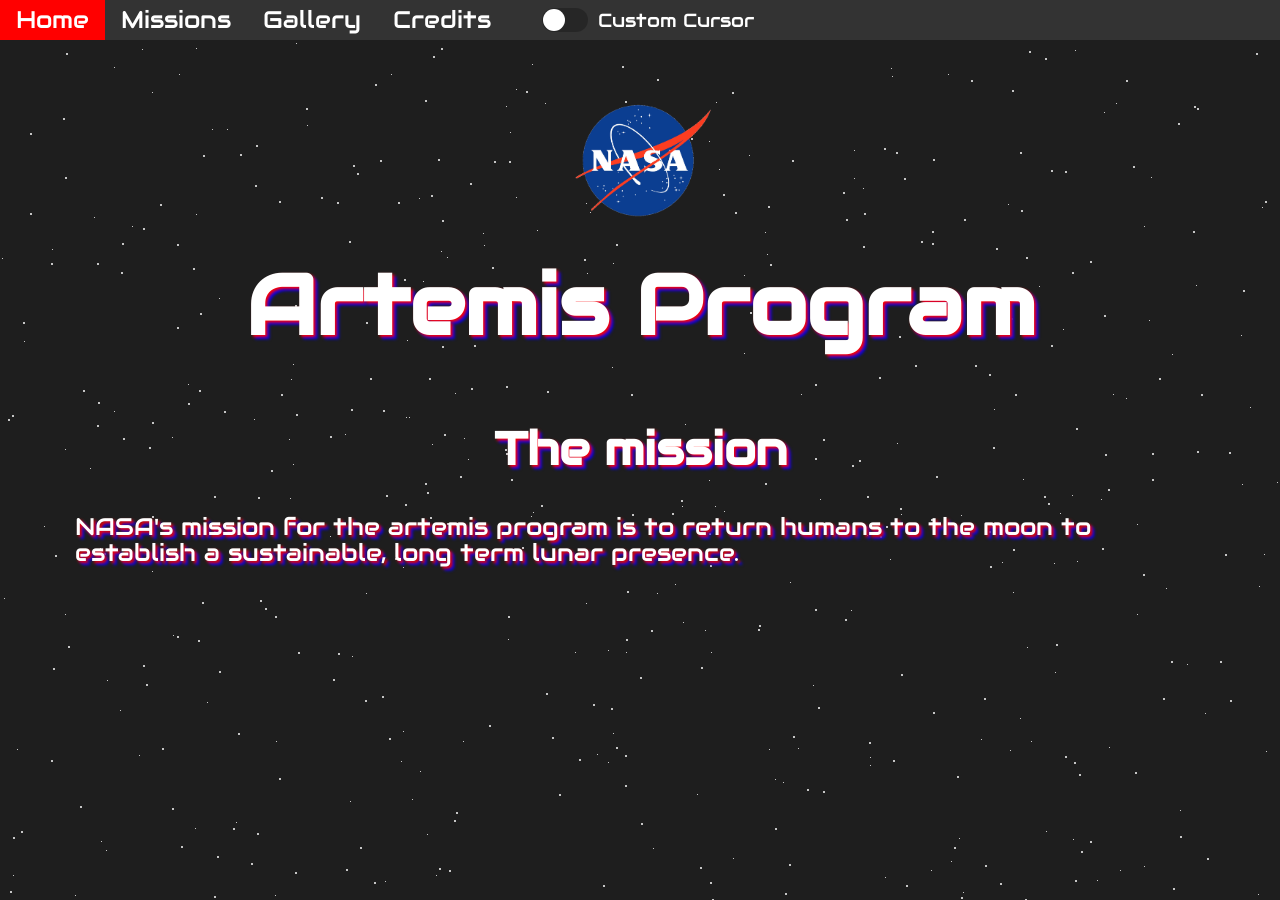
==== index.html @ 1784ff5e "Initial Commit" ====
<!DOCTYPE html>
<html lang="en">

<head>
    <!--Styles, fonts, and web info-->
    <meta charset="utf-8">
    <link rel="stylesheet" href="Styles/styles.css">
    <link rel="stylesheet" href="Styles/particles.css">
    <title>
        Artemis Program - Home
    </title>
    <link rel="preconnect" href="https://fonts.googleapis.com">
    <link rel="preconnect" href="https://fonts.gstatic.com" crossorigin>
    <link href="https://fonts.googleapis.com/css2?family=Audiowide&family=Ewert&display=swap" rel="stylesheet">
    <link rel="stylesheet" href="https://cdnjs.cloudflare.com/ajax/libs/font-awesome/4.7.0/css/font-awesome.min.css">
</head>
<!--Music, Background, and Nav Bars-->
<body class="audiowide-regular">
    <audio loop autoplay src="Music/02 Cornfield Chase.mp3"></audio>
    <div class="page-bg"></div>
    <div class="animation-wrapper">
        <div class="particle particle-1"></div>
        <div class="particle particle-2"></div>
        <div class="particle particle-3"></div>
        <div class="particle particle-4"></div>
    </div>
    <div class="nav" id="nav">
        <ul class="nav">
            <li><a class="nav active cur-hover" href="#">Home</a></li>
            <li><a class="nav cur-hover" href="missions.html">Missions</a></li>
            <li><a class="nav cur-hover" href="gallery.html">Gallery</a></li>
            <li><a class="nav cur-hover" href="credits.html">Credits</a></li>
            <li style="display: flex; align-items: center; margin-left: 15px;">
                <input class="clickable-element" type="checkbox" id="toggle" class="offscreen" />
                <label for="toggle" class="switch"></label>
                <span style="color: white; margin-left: 10px; font-size: 0.8em;">Custom Cursor</span>
            </li>
        </ul>
    </div>
    <div class="topnav">
        <a>Menu</a>
        <div class="topnava">
            <div id="myLinks">
                <a class="nav cur-hover" href="#">Home</a>
                <a class="nav cur-hover" href="missions.html">Missions</a>
                <a class="nav cur-hover" href="gallery.html">Gallery</a>
                <a class="nav cur-hover active" href="credits.html">Credits</a>
            </div>
            <a href="javascript:void(0);" class="icon" onclick="mobileMenuOpen()">
                <i class="fa fa-bars"></i>
            </a>
        </div>
    </div>
    <!--Logo and Titles-->
    <a href="https://www.nasa.gov/" target="_blank">
        <img src="Images/nasa-logo.png" class="logo">
    </a>
    <h2 class="page-wrapper">Artemis Program</h2>
    <h5 class="page-wrapper">The mission</h5>
    <!--Content-->
    <p>
        NASA's mission for the artemis program is to return humans to the moon to establish a sustainable, long term
        lunar presence.
    </p>
    <!--Script-->
    <script src="JavaScript/main.js"></script>
</body>

</html>
---- Styles/styles.css ----
/*Cursor Changing*/
.clickable-element {
    cursor: pointer;
  }

/*Custom Cursor Button*/

.switch {
  position: relative;
  display: inline-block;
  width: 46px;
  height: 24px;
  background-color: rgba(0, 0, 0, 0.25);
  border-radius: 22px;
  transition: all 0.3s;
}

.switch::after {
  content: '';
  position: absolute;
  width: 22px;
  height: 22px;
  border-radius: 22px;
  background-color: white;
  top: 1px;
  left: 1px;
  transition: all 0.3s;
}
input {
  visibility: hidden;
}
input[type='checkbox']:checked + .switch::after {
  transform: translateX(22px);
}

input[type='checkbox']:checked + .switch {
  background-color: red;
}

.offscreen {
  position: absolute;
  left: -9999px;
}


/*menus*/
@media (max-width: 768px) {
    .nav {
      display: none; /* Hide element */
    }
    .topnav {
        display: block;
    }
  }
@media (min-width: 768px) {
    .topnav {
        display: none;
    }
}
/*Font*/
.audiowide-regular {
    font-family: "Audiowide", sans-serif;
    font-weight: 400;
    font-style: normal;
  }
  
/*Credits*/
ul.credits {
    font-size: 1.5rem !important;
    list-style-type: none;
    padding: 0;
    margin: 20px 0;
    line-height: 1.5;
    text-align: center;
}

ul.credits li {
    display: block;
    margin-bottom: 15px;
    white-space: nowrap;
}
a, a:visited, a:hover, a:active .credits {
    text-decoration: none;
    color: white;
}
/*Body*/
html,
body {
    min-height: 100%;
    margin: 0;
    padding: 0;
    line-height: 0;
}
/*Cursor*/
body.custom-cursor-active, 
body.custom-cursor-active * {
  cursor: url('Cur/rocket.cur'), auto !important;
}
  body.custom-cursor-active a, 
  body.custom-cursor-active button {
    cursor: url('Cur/controll\ modual.cur'), pointer !important;
  }
  
/*Nav Bar*/
div.nav {
    width: 100%;
    margin: 0;
    padding: 0;
    font-size: 1.5rem !important;
    text-shadow: none;
    padding-bottom: 100px;
}
  
  h2, p.nav {
    margin: 10px;
  }
  
  ul.nav {
    list-style-type: none;
    margin: 0;
    padding: 0;
    background-color: #333;
    display: flex;
    flex-direction: row;
    width: 100%;
    top: 0;
    width: 100%;
    position: fixed;
}
  
  ul li a.nav {
    display: block;
    color: white;
    padding: 20px 16px;
    text-decoration: none;
  }

  ul li button.nav {
    display: block;
    color: white;
    padding: 11px 10px;
    text-decoration: none;
    color: white;
    background-color: red;
  }
  
  ul li a:hover:not(.active) {
    background-color: #111;
}

ul li button:hover:not(.active) {
    background-color: #111;
}
  
ul li a.active {
    background-color: red;
}
/*logo*/
.logo {
  max-width: 150px !important;
  max-height: 150px !important;
  animation-name: logoSpin;
  animation-duration: 3s;
  animation-iteration-count: infinite;
}

@keyframes logoSpin {
  0% {
    rotate: 0deg;
  }
  100% {
    rotate: 360deg;
  }
}

@keyframes logoHover {
  from {filter: saturate(100%);}
  to {filter: saturate(150);}
}

.logo:hover{
  animation-name: logoHover;
  animation-duration: 100s;
}
/*Text Again*/
body {
    display: flex;
    flex-direction: column;
    align-items: center;
    justify-content: flex-start;
    margin: 0;
    padding: 0;
    font-size: 3.5rem;
    overflow-y: auto;
    overflow-x: hidden;
    background: #1e1e1e;
    color: white;
    text-shadow: 2px 2px 3px red, 4px 4px 3px blue;
}

.page-wrapper {
    width: 100%;
    padding: 20px 80px 10px 80px;
    box-sizing: border-box;
    text-align: center;
    color: #fff;
    z-index: 2;
    margin: 20px;
    line-height: 1.1;
    word-wrap: break-word;
    overflow-wrap: break-word;
}

h4,
p {
    margin: 75px;
    line-height: 1.1;
    word-wrap: break-word;
    overflow-wrap: break-word;
}

p {
    font-size: 1.5rem;
    margin-top: 10px;
}
.page-bg,
.animation-wrapper {
    position: fixed;
    top: 0;
    left: 0;
    width: 100%;
    height: 100%;
    z-index: -1;
}

h4 {
    margin: 0;
    padding: 10px 0;
    color: #fff;
    font-family: 'Monoton', cursive;
    font-size: 3.5rem;
    animation: neon1 1.5s ease-in-out infinite alternate;
}

h4:hover {
    color: #ff1177;
    animation: none;
}

.topnav {
    overflow: hidden;
    background-color: #333;
    position: relative;
    
    width: 100%;
    margin: 0;
    padding: 0;
    font-size: 2rem !important;
    text-shadow: none;
    padding-bottom: 15px;
  }
  
  .topnav #myLinks {
    display: none;
  }
  
  .topnav a {
    color: white;
    padding: 14px 16px;
    text-decoration: none;
    font-size: 25px;
    padding-top: 25px;
    display: block;
  }
  
  .topnav a.icon {
    background: black;
    display: block;
    position: absolute;
    right: 0;
    top: 0;
    padding-top: 15px;
  }
  
  .topnava a:hover {
    background-color: #ddd;
    color: black;
  }
  
  .active {
    background-color: #333;
    color: white;

  }

  body {
      overflow-x: hidden;
      overflow-y: hidden;
  }
---- Styles/particles.css ----
/*A lot of code for particles*/
.particle-1 {
    animation: animParticle 60s linear infinite;
    box-shadow: 0px 0px #fff, 1164px 2284px #fff, 494px 161px #fff, 471px 1185px #fff, 2273px 522px #fff, 269px 1145px #fff, 342px 2178px #fff, 244px 1755px #fff, 2247px 1955px #fff, 1435px 1562px #fff, 1860px 1169px #fff, 2407px 1984px #fff, 1231px 1784px #fff, 1122px 964px #fff, 1651px 1552px #fff, 2008px 994px #fff, 1607px 1068px #fff, 1897px 2426px #fff, 2404px 358px #fff, 90px 941px #fff, 856px 2324px #fff, 162px 748px #fff, 1341px 1712px #fff, 1954px 1415px #fff, 257px 833px #fff, 2228px 830px #fff, 611px 2203px #fff, 186px 2049px #fff, 2454px 902px #fff, 1431px 1144px #fff, 404px 279px #fff, 1688px 932px #fff, 344px 1306px #fff, 1516px 1108px #fff, 597px 2125px #fff, 1800px 2293px #fff, 2545px 23px #fff, 89px 2181px #fff, 2437px 1375px #fff, 470px 183px #fff, 769px 1415px #fff, 272px 1488px #fff, 1387px 989px #fff, 2164px 563px #fff, 1630px 785px #fff, 915px 365px #fff, 1470px 2399px #fff, 1458px 165px #fff, 724px 1374px #fff, 2326px 2129px #fff, 1379px 910px #fff, 380px 1948px #fff, 1660px 729px #fff, 2158px 2276px #fff, 2354px 664px #fff, 632px 514px #fff, 2176px 1193px #fff, 1842px 470px #fff, 1450px 1756px #fff, 1100px 1417px #fff, 1077px 1496px #fff, 3px 1364px #fff, 1774px 1092px #fff, 1225px 554px #fff, 2034px 1427px #fff, 2458px 2371px #fff, 1058px 2302px #fff, 358px 2384px #fff, 1920px 2100px #fff, 2171px 1084px #fff, 298px 652px #fff, 1207px 1315px #fff, 37px 15px #fff, 52px 1129px #fff, 1987px 1060px #fff, 687px 1667px #fff, 2521px 741px #fff, 1065px 171px #fff, 2294px 506px #fff, 2317px 682px #fff, 2082px 2450px #fff, 631px 1250px #fff, 750px 312px #fff, 323px 1638px #fff, 2042px 21px #fff, 1873px 1277px #fff, 1094px 2246px #fff, 666px 38px #fff, 1722px 1838px #fff, 1689px 1944px #fff, 360px 2068px #fff, 1127px 1399px #fff, 1795px 1159px #fff, 2079px 1491px #fff, 450px 1045px #fff, 1415px 1250px #fff, 1188px 1389px #fff, 1230px 700px #fff, 544px 2311px #fff, 681px 1348px #fff, 793px 736px #fff, 558px 2083px #fff, 1541px 384px #fff, 158px 1125px #fff, 30px 133px #fff, 1817px 168px #fff, 1772px 2239px #fff, 1687px 2249px #fff, 2068px 2px #fff, 1551px 659px #fff, 1553px 868px #fff, 51px 760px #fff, 2127px 566px #fff, 38px 982px #fff, 1045px 2414px #fff, 1540px 993px #fff, 229px 1274px #fff, 1559px 552px #fff, 590px 2485px #fff, 1971px 209px #fff, 17px 1248px #fff, 1619px 266px #fff, 1880px 1692px #fff, 1246px 959px #fff, 790px 2018px #fff, 195px 1530px #fff, 852px 465px #fff, 1771px 464px #fff, 2143px 2394px #fff, 2038px 627px #fff, 719px 1788px #fff, 681px 1200px #fff, 2033px 1043px #fff, 869px 1660px #fff, 2275px 301px #fff, 645px 2455px #fff, 913px 1932px #fff, 2249px 396px #fff, 357px 173px #fff, 1998px 843px #fff, 1752px 2001px #fff, 2486px 1442px #fff, 986px 2001px #fff, 1594px 476px #fff, 975px 2532px #fff, 1145px 1535px #fff, 2470px 174px #fff, 2547px 591px #fff, 1517px 1096px #fff, 1416px 1965px #fff, 978px 35px #fff, 1995px 524px #fff, 1601px 1752px #fff, 1277px 2181px #fff, 541px 505px #fff, 1666px 693px #fff, 925px 2110px #fff, 1312px 298px #fff, 700px 867px #fff, 784px 2174px #fff, 603px 885px #fff, 135px 1941px #fff, 1175px 1632px #fff, 10px 891px #fff, 990px 1151px #fff, 1924px 1980px #fff, 965px 1593px #fff, 611px 708px #fff, 1928px 2162px #fff, 2491px 650px #fff, 2239px 1422px #fff, 1180px 836px #fff, 1134px 1198px #fff, 2178px 2291px #fff, 2070px 784px #fff, 1029px 51px #fff, 53px 668px #fff, 444px 434px #fff, 511px 479px #fff, 547px 391px #fff, 1024px 1597px #fff, 365px 700px #fff, 382px 1469px #fff, 439px 868px #fff, 1999px 2518px #fff, 2220px 2459px #fff, 1500px 1303px #fff, 1351px 1000px #fff, 1874px 2110px #fff, 886px 526px #fff, 566px 1637px #fff, 147px 1998px #fff, 8px 1414px #fff, 1544px 1456px #fff, 1960px 1863px #fff, 689px 2207px #fff, 2190px 139px #fff, 990px 1463px #fff, 1201px 394px #fff, 1629px 744px #fff, 700px 1765px #fff, 121px 272px #fff, 1597px 1701px #fff, 394px 1347px #fff, 1344px 1167px #fff, 1121px 1796px #fff, 1378px 717px #fff, 130px 1928px #fff, 180px 1558px #fff, 538px 2348px #fff, 1436px 1559px #fff, 1080px 2482px #fff, 759px 625px #fff, 2076px 1772px #fff, 239px 1976px #fff, 722px 2053px #fff, 1363px 303px #fff, 956px 2216px #fff, 503px 1124px #fff, 2534px 311px #fff, 1618px 345px #fff, 2079px 699px #fff, 606px 1266px #fff, 1029px 2174px #fff, 701px 667px #fff, 562px 1238px #fff, 653px 1062px #fff, 330px 436px #fff, 1015px 394px #fff, 2453px 2091px #fff, 1448px 341px #fff, 1738px 2126px #fff, 1327px 554px #fff, 1953px 1548px #fff, 2390px 799px #fff, 1285px 1px #fff, 1224px 1049px #fff, 842px 2301px #fff, 1492px 1179px #fff, 68px 646px #fff, 1038px 2440px #fff, 1232px 2100px #fff, 55px 555px #fff, 2367px 2088px #fff, 1606px 1012px #fff, 16px 1596px #fff, 341px 1167px #fff, 376px 2187px #fff, 622px 66px #fff, 877px 994px #fff, 1478px 2418px #fff, 485px 2312px #fff, 2180px 814px #fff, 143px 2015px #fff, 1969px 768px #fff, 1672px 2062px #fff, 2265px 1196px #fff, 1542px 415px #fff, 1520px 870px #fff, 1366px 1766px #fff, 1993px 1644px #fff, 866px 1747px #fff, 60px 1030px #fff, 1503px 405px #fff, 971px 2305px #fff, 430px 517px #fff, 2432px 853px #fff, 1474px 2297px #fff, 893px 760px #fff, 1020px 1225px #fff, 1405px 944px #fff, 2392px 497px #fff, 2196px 1713px #fff, 152px 422px #fff, 1170px 2365px #fff, 666px 1889px #fff, 1438px 1094px #fff, 2303px 2203px #fff, 952px 1711px #fff, 666px 1472px #fff, 1200px 2414px #fff, 672px 1155px #fff, 715px 2141px #fff, 199px 390px #fff, 1424px 2286px #fff, 1923px 1834px #fff, 1922px 2129px #fff, 867px 496px #fff, 453px 1375px #fff, 201px 25px #fff, 2448px 565px #fff, 2360px 2186px #fff, 1406px 761px #fff, 725px 1015px #fff, 1802px 894px #fff, 337px 1366px #fff, 2105px 2542px #fff, 1464px 56px #fff, 2131px 1568px #fff, 1638px 2416px #fff, 2333px 784px #fff, 200px 313px #fff, 2001px 680px #fff, 157px 1178px #fff, 1733px 1246px #fff, 2132px 1295px #fff, 2035px 1760px #fff, 1624px 635px #fff, 506px 453px #fff, 333px 679px #fff, 1037px 937px #fff, 1925px 2022px #fff, 2185px 526px #fff, 2548px 241px #fff, 415px 1340px #fff, 2268px 1499px #fff, 1035px 941px #fff, 1282px 1331px #fff, 1884px 446px #fff, 625px 101px #fff, 924px 2311px #fff, 993px 447px #fff, 568px 2273px #fff, 691px 138px #fff, 80px 806px #fff, 1868px 2205px #fff, 2199px 1267px #fff, 236px 1531px #fff, 2285px 1682px #fff, 2327px 235px #fff, 330px 2014px #fff, 1147px 2329px #fff, 2538px 630px #fff, 1055px 2558px #fff, 1851px 362px #fff, 2514px 295px #fff, 990px 1050px #fff, 1358px 1293px #fff, 1813px 338px #fff, 361px 1701px #fff, 383px 1597px #fff, 1498px 223px #fff, 809px 2489px #fff, 2054px 1013px #fff, 462px 1947px #fff, 2325px 1859px #fff, 2353px 878px #fff, 2141px 1507px #fff, 2290px 793px #fff, 851px 926px #fff, 1713px 1777px #fff, 1918px 1524px #fff, 1598px 309px #fff, 494px 1990px #fff, 2455px 1952px #fff, 1492px 1340px #fff, 1451px 923px #fff, 587px 1203px #fff, 1287px 2389px #fff, 324px 1834px #fff, 447px 523px #fff, 1692px 1442px #fff, 2458px 2427px #fff, 1283px 1205px #fff, 307px 2468px #fff, 2418px 716px #fff, 1728px 175px #fff, 627px 1183px #fff, 1992px 207px #fff, 2453px 1593px #fff, 963px 1023px #fff, 1274px 2513px #fff, 1145px 1002px #fff, 2374px 546px #fff, 2320px 1486px #fff, 1819px 290px #fff, 931px 1206px #fff, 48px 2071px #fff, 395px 558px #fff, 281px 2124px #fff, 1084px 2035px #fff, 2329px 1512px #fff, 2299px 743px #fff, 2395px 842px #fff, 174px 2148px #fff, 2493px 2274px #fff, 96px 1442px #fff, 1729px 477px #fff, 1989px 2009px #fff, 1963px 1435px #fff, 615px 2269px #fff, 2344px 311px #fff, 1896px 1988px #fff, 2060px 1386px #fff, 945px 1291px #fff, 1265px 201px #fff, 2340px 1808px #fff, 2523px 1889px #fff, 1541px 2235px #fff, 2242px 455px #fff, 2219px 1437px #fff, 1244px 1805px #fff, 295px 305px #fff, 1315px 1126px #fff, 97px 263px #fff, 2003px 773px #fff, 680px 1956px #fff, 509px 161px #fff, 2125px 753px #fff, 1711px 913px #fff, 2534px 2556px #fff, 1671px 777px #fff, 843px 962px #fff, 1701px 630px #fff, 1589px 62px #fff, 469px 1162px #fff, 203px 155px #fff, 1012px 90px #fff, 884px 148px #fff, 815px 458px #fff, 2156px 2177px #fff, 276px 1606px #fff, 2468px 788px #fff, 1021px 1054px #fff, 2100px 1071px #fff, 2309px 596px #fff, 797px 332px #fff, 2026px 1385px #fff, 2057px 1445px #fff, 161px 1880px #fff, 2007px 1884px #fff, 1470px 1587px #fff, 2052px 1444px #fff, 759px 2298px #fff, 2379px 1836px #fff, 339px 1041px #fff, 103px 1671px #fff, 2406px 2362px #fff, 352px 2289px #fff, 1194px 106px #fff, 860px 1113px #fff, 1924px 415px #fff, 2320px 1884px #fff, 442px 346px #fff, 2545px 700px #fff, 402px 2348px #fff, 1791px 1939px #fff, 1403px 1954px #fff, 918px 2368px #fff, 471px 1556px #fff, 948px 954px #fff, 471px 388px #fff, 1552px 1301px #fff, 53px 2189px #fff, 338px 1108px #fff, 1450px 1725px #fff, 2125px 2123px #fff, 1513px 191px #fff, 1097px 1059px #fff, 516px 1906px #fff, 1005px 1588px #fff, 1190px 1511px #fff, 846px 219px #fff, 1989px 1577px #fff, 111px 1190px #fff, 104px 553px #fff, 1695px 1140px #fff, 1490px 1027px #fff, 1534px 1078px #fff, 1048px 503px #fff, 370px 378px #fff, 745px 2035px #fff, 492px 267px #fff, 265px 608px #fff, 718px 922px #fff, 122px 243px #fff, 1234px 1842px #fff, 1445px 1940px #fff, 1129px 2368px #fff, 1789px 1039px #fff, 331px 2076px #fff, 2117px 49px #fff, 1072px 1792px #fff, 44px 1369px #fff, 1806px 1802px #fff, 1330px 301px #fff, 1111px 1109px #fff, 449px 870px #fff, 1705px 1912px #fff, 366px 322px #fff, 1772px 1460px #fff, 595px 1943px #fff, 2213px 74px #fff, 1196px 1565px #fff, 2494px 1913px #fff, 1931px 96px #fff, 2054px 834px #fff, 2168px 1139px #fff, 2327px 1456px #fff, 72px 1266px #fff, 831px 325px #fff, 453px 2333px #fff, 1851px 2506px #fff, 162px 2279px #fff, 419px 2359px #fff, 863px 246px #fff, 586px 2118px #fff, 1888px 1286px #fff, 275px 616px #fff, 1693px 2052px #fff, 2113px 1731px #fff, 2153px 92px #fff, 601px 951px #fff, 1887px 253px #fff, 2552px 277px #fff, 205px 1299px #fff, 1243px 290px #fff, 324px 2195px #fff, 957px 776px #fff, 674px 1497px #fff, 602px 1888px #fff, 265px 1604px #fff, 2134px 489px #fff, 476px 1671px #fff, 2222px 761px #fff, 880px 536px #fff, 527px 1677px #fff, 1397px 1141px #fff, 1713px 1191px #fff, 8px 419px #fff, 172px 808px #fff, 152px 2373px #fff, 710px 565px #fff, 181px 846px #fff, 1462px 1794px #fff, 1432px 251px #fff, 2116px 1026px #fff, 448px 1990px #fff, 2247px 1913px #fff, 2174px 64px #fff, 866px 1599px #fff, 431px 195px #fff, 2335px 867px #fff, 166px 1090px #fff, 175px 1630px #fff, 1534px 9px #fff, 60px 1613px #fff, 2022px 2371px #fff, 1807px 11px #fff, 1204px 1680px #fff, 2443px 1663px #fff, 233px 828px #fff, 1152px 479px #fff, 2466px 2128px #fff, 122px 2145px #fff, 1494px 2385px #fff, 1247px 2036px #fff, 1505px 939px #fff, 824px 2013px #fff, 1755px 577px #fff, 1029px 1848px #fff, 855px 2336px #fff, 1543px 1732px #fff, 1662px 1005px #fff, 723px 194px #fff, 1524px 1706px #fff, 334px 1668px #fff, 1813px 1675px #fff, 1584px 115px #fff, 1889px 1461px #fff, 1617px 459px #fff, 1979px 290px #fff, 964px 219px #fff, 1778px 764px #fff, 502px 1680px #fff, 2139px 1930px #fff, 2131px 1259px #fff, 1716px 524px #fff, 557px 2227px #fff, 330px 1520px #fff, 98px 402px #fff, 401px 1421px #fff, 467px 2198px #fff, 63px 118px #fff, 2225px 2287px #fff, 943px 1693px #fff, 196px 1276px #fff, 2132px 2369px #fff, 1611px 1729px #fff, 1505px 2083px #fff, 1072px 272px #fff, 1559px 1907px #fff, 1045px 58px #fff, 965px 1104px #fff, 2540px 1760px #fff, 724px 1456px #fff, 1023px 957px #fff, 2271px 478px #fff, 494px 2274px #fff, 1171px 2341px #fff, 485px 2181px #fff, 555px 1715px #fff, 605px 314px #fff, 1934px 2504px #fff, 1856px 2234px #fff, 2271px 416px #fff, 2510px 159px #fff, 1838px 849px #fff, 919px 1706px #fff, 1977px 1082px #fff, 476px 1491px #fff, 996px 248px #fff, 1300px 634px #fff, 2303px 2433px #fff, 528px 2113px #fff, 921px 241px #fff, 2186px 886px #fff, 1346px 1186px #fff, 1766px 1157px #fff, 1526px 139px #fff, 2547px 1407px #fff, 1135px 2187px #fff, 1091px 1692px #fff, 2245px 2227px #fff, 2185px 527px #fff, 507px 990px #fff, 2357px 1449px #fff, 1018px 1482px #fff, 1417px 1754px #fff, 1283px 1477px #fff, 1704px 1721px #fff, 1495px 1340px #fff, 1427px 1258px #fff, 2380px 1676px #fff, 1021px 210px #fff, 2364px 2089px #fff, 1878px 1918px #fff, 1103px 1147px #fff, 2548px 631px #fff, 1378px 2050px #fff, 933px 159px #fff, 841px 1109px #fff, 506px 386px #fff, 2282px 2101px #fff, 231px 551px #fff, 1485px 1254px #fff, 1802px 825px #fff, 2447px 1474px #fff, 893px 2424px #fff, 709px 533px #fff, 296px 414px #fff, 2092px 1055px #fff, 1338px 802px #fff, 433px 2317px #fff, 442px 220px #fff, 2207px 1068px #fff, 1425px 807px #fff, 113px 1418px #fff, 244px 1732px #fff, 1051px 921px #fff, 346px 869px #fff, 2129px 1932px #fff, 796px 1928px #fff, 2128px 2116px #fff, 238px 1842px #fff, 1056px 644px #fff, 562px 1305px #fff, 993px 2380px #fff, 2442px 610px #fff, 2393px 1811px #fff, 1619px 754px #fff, 1563px 2177px #fff, 1801px 771px #fff, 1861px 554px #fff, 2068px 747px #fff, 1926px 1153px #fff, 633px 1483px #fff, 406px 1090px #fff, 83px 390px #fff, 418px 326px #fff, 2158px 1786px #fff, 589px 2290px #fff, 1301px 1023px #fff, 971px 1981px #fff, 747px 1639px #fff, 1345px 1600px #fff, 1025px 899px #fff, 1725px 2058px #fff, 956px 1942px #fff, 1844px 877px #fff, 452px 1448px #fff, 4px 1986px #fff, 1964px 409px #fff, 256px 145px #fff, 1700px 249px #fff, 1688px 2100px #fff, 1592px 2365px #fff, 1514px 1585px #fff, 1011px 1177px #fff, 279px 1391px #fff, 2399px 474px #fff, 1253px 1381px #fff, 2334px 1916px #fff, 938px 1268px #fff, 1930px 543px #fff, 1362px 1238px #fff, 454px 820px #fff, 2395px 794px #fff, 2548px 2333px #fff, 1241px 2143px #fff, 1005px 1128px #fff, 757px 1456px #fff, 1403px 273px #fff, 1352px 1566px #fff, 202px 1000px #fff, 822px 2498px #fff, 729px 1223px #fff, 2076px 258px #fff, 1624px 1016px #fff, 400px 2094px #fff, 569px 1654px #fff, 1910px 405px #fff, 1020px 1692px #fff, 1613px 112px #fff, 2309px 1369px #fff, 544px 1784px #fff, 387px 1319px #fff, 2126px 1695px #fff, 1150px 1166px #fff, 983px 1586px #fff, 501px 2433px #fff, 301px 2229px #fff, 2201px 1488px #fff, 1965px 2527px #fff, 1546px 1997px #fff, 777px 1133px #fff, 2316px 1957px #fff, 2422px 1559px #fff, 1428px 614px #fff, 758px 629px #fff, 1748px 1660px #fff, 1063px 1933px #fff, 2290px 2217px #fff, 2433px 901px #fff, 1132px 1985px #fff, 879px 377px #fff, 1515px 704px #fff, 761px 526px #fff, 896px 1719px #fff, 1870px 444px #fff, 785px 893px #fff, 2246px 436px #fff, 1061px 1508px #fff, 765px 483px #fff, 110px 2275px #fff, 1790px 529px #fff, 1075px 880px #fff, 455px 1688px #fff, 2453px 2425px #fff, 1027px 1615px #fff, 2056px 1138px #fff, 292px 2504px #fff, 2225px 2310px #fff, 2263px 2418px #fff, 1769px 1153px #fff, 28px 1974px #fff, 1443px 22px #fff, 1343px 381px #fff, 2236px 951px #fff, 1462px 1062px #fff, 1317px 212px #fff, 771px 2421px #fff, 2305px 421px #fff, 25px 1131px #fff, 1790px 961px #fff, 1955px 125px #fff, 1133px 166px #fff, 1236px 20px #fff, 843px 192px #fff, 586px 905px #fff, 1509px 334px #fff, 56px 1454px #fff, 1827px 1010px #fff, 1194px 2437px #fff, 1013px 549px #fff, 42px 1839px #fff, 1654px 1134px #fff, 473px 2093px #fff, 807px 789px #fff, 1478px 1567px #fff, 579px 533px #fff, 1163px 698px #fff, 1446px 338px #fff, 2445px 2104px #fff, 667px 1039px #fff, 1828px 1672px #fff, 796px 1538px #fff, 220px 1800px #fff, 441px 48px #fff, 396px 1427px #fff, 2516px 1131px #fff, 2064px 1617px #fff, 1706px 870px #fff, 1355px 1153px #fff, 2011px 1995px #fff, 1908px 538px #fff, 1330px 513px #fff, 120px 1298px #fff, 1197px 108px #fff, 1663px 1666px #fff, 2102px 2553px #fff, 1786px 1780px #fff, 323px 1873px #fff, 796px 1498px #fff, 1352px 2458px #fff, 1421px 1762px #fff, 738px 2438px #fff, 1986px 1366px #fff, 217px 856px #fff, 2467px 517px #fff, 1426px 1605px #fff, 2092px 1963px #fff, 1406px 1579px #fff, 2140px 1789px #fff, 2360px 51px #fff, 123px 438px #fff, 278px 987px #fff, 1074px 762px #fff, 2256px 1806px #fff, 849px 2479px #fff, 2469px 787px #fff, 2324px 2016px #fff, 1959px 2170px #fff, 1879px 592px #fff, 1040px 1038px #fff, 586px 1893px #fff, 680px 2394px #fff, 2010px 795px #fff, 340px 2172px #fff, 2464px 1343px #fff, 1156px 1710px #fff, 2435px 349px #fff, 1528px 535px #fff, 1204px 1098px #fff, 561px 1548px #fff, 2221px 995px #fff, 2016px 1072px #fff, 2001px 1653px #fff, 1519px 1855px #fff, 1507px 647px #fff, 174px 2192px #fff, 1776px 759px #fff, 2483px 1635px #fff, 1822px 1214px #fff, 2309px 711px #fff, 167px 1434px #fff, 1345px 766px #fff, 1368px 1219px #fff, 2178px 2077px #fff, 2118px 2460px #fff, 846px 297px #fff, 1789px 711px #fff, 968px 2042px #fff, 1933px 2045px #fff, 1207px 1466px #fff, 1507px 1486px #fff, 143px 665px #fff, 1135px 1748px #fff, 1335px 66px #fff, 1405px 1911px #fff, 1173px 888px #fff, 355px 1911px #fff, 1979px 103px #fff, 414px 2026px #fff, 2087px 1137px #fff, 2320px 1558px #fff, 2038px 94px #fff, 1051px 170px #fff, 1943px 1199px #fff, 1794px 2336px #fff, 44px 2007px #fff, 1736px 443px #fff, 1870px 2193px #fff, 75px 2047px #fff, 2458px 2469px #fff, 2457px 1894px #fff, 1374px 1151px #fff, 1176px 2466px #fff, 1506px 2221px #fff, 2532px 2132px #fff, 1520px 1246px #fff, 562px 2180px #fff, 2417px 1715px #fff, 1367px 543px #fff, 1842px 634px #fff, 1636px 590px #fff, 2253px 1938px #fff, 306px 108px #fff, 792px 160px #fff, 2051px 1182px #fff, 1793px 944px #fff, 2165px 1785px #fff, 1650px 2516px #fff, 241px 2518px #fff, 1917px 98px #fff, 1479px 77px #fff, 1560px 1469px #fff, 1512px 2146px #fff, 975px 365px #fff, 1152px 453px #fff, 424px 2228px #fff, 892px 2518px #fff, 2253px 1325px #fff, 1627px 2551px #fff, 223px 1614px #fff, 1637px 2034px #fff, 1290px 1986px #fff, 2265px 2044px #fff, 1715px 2173px #fff, 595px 316px #fff, 1951px 1382px #fff, 1248px 1381px #fff, 1092px 2060px #fff, 1980px 1584px #fff, 229px 1290px #fff, 1459px 926px #fff, 1638px 2364px #fff, 1414px 1299px #fff, 2204px 781px #fff, 678px 2246px #fff, 735px 2150px #fff, 2546px 1423px #fff, 1866px 692px #fff, 616px 747px #fff, 684px 1039px #fff, 1645px 1459px #fff, 2478px 1385px #fff, 546px 693px #fff, 1632px 327px #fff, 1878px 322px #fff, 845px 619px #fff, 2075px 495px #fff, 744px 908px #fff, 1356px 318px #fff, 252px 2335px #fff, 1001px 2120px #fff, 1813px 1519px #fff, 952px 1301px #fff, 429px 378px #fff, 267px 1581px #fff, 711px 1738px #fff, 214px 531px #fff, 1618px 1064px #fff, 1587px 766px #fff, 1549px 51px #fff, 239px 2471px #fff, 86px 1288px #fff, 2194px 956px #fff, 2309px 68px #fff, 906px 885px #fff, 1048px 1425px #fff, 1308px 926px #fff, 762px 1526px #fff, 2152px 1171px #fff, 2465px 1947px #fff, 1901px 2037px #fff, 596px 1253px #fff, 343px 11px #fff, 2158px 2124px #fff, 1044px 496px #fff, 1395px 743px #fff, 522px 547px #fff, 466px 1535px #fff, 314px 28px #fff, 2265px 1654px #fff, 2469px 2115px #fff, 1987px 818px #fff, 1247px 1693px #fff, 1120px 2308px #fff, 38px 2514px #fff, 1126px 80px #fff, 300px 2225px #fff, 2169px 337px #fff, 214px 496px #fff, 111px 1635px #fff, 631px 394px #fff, 1267px 1297px #fff, 2375px 220px #fff, 1012px 2286px #fff, 2px 1859px #fff, 2251px 2453px #fff, 986px 2467px #fff, 1726px 2410px #fff, 2359px 405px #fff, 656px 1491px #fff, 1870px 185px #fff, 1576px 1476px #fff, 598px 1464px #fff, 2234px 699px #fff, 1782px 2301px #fff, 459px 1763px #fff;
    border-radius: 50%;
    height: 2px;
    width: 2px;
}

.particle-1:after {
    box-shadow: 0px 0px #fff, 1343px 1638px #fff, 2277px 357px #fff, 405px 2345px #fff, 658px 1594px #fff, 2384px 165px #fff, 778px 295px #fff, 732px 427px #fff, 1347px 1377px #fff, 2113px 1835px #fff, 1995px 641px #fff, 305px 69px #fff, 7px 1686px #fff, 198px 230px #fff, 884px 279px #fff, 469px 1374px #fff, 1416px 2225px #fff, 187px 50px #fff, 496px 1806px #fff, 382px 416px #fff, 2550px 562px #fff, 750px 13px #fff, 206px 2533px #fff, 1056px 2398px #fff, 926px 277px #fff, 1109px 2163px #fff, 1439px 1935px #fff, 814px 1075px #fff, 776px 2465px #fff, 1838px 319px #fff, 1607px 1578px #fff, 2043px 1835px #fff, 414px 1702px #fff, 944px 2519px #fff, 1108px 1855px #fff, 1972px 2475px #fff, 484px 339px #fff, 452px 2158px #fff, 1513px 958px #fff, 2137px 1897px #fff, 2278px 478px #fff, 2459px 465px #fff, 1029px 1139px #fff, 1118px 1759px #fff, 1398px 1078px #fff, 55px 1675px #fff, 1216px 179px #fff, 2225px 452px #fff, 1757px 1425px #fff, 431px 2112px #fff, 1969px 2142px #fff, 233px 998px #fff, 1761px 661px #fff, 2427px 2404px #fff, 183px 1649px #fff, 1683px 310px #fff, 120px 1260px #fff, 834px 891px #fff, 1149px 268px #fff, 2135px 1744px #fff, 1502px 857px #fff, 698px 733px #fff, 917px 502px #fff, 2075px 2322px #fff, 2411px 93px #fff, 52px 2383px #fff, 2311px 1894px #fff, 1431px 240px #fff, 834px 1697px #fff, 504px 1767px #fff, 2212px 2414px #fff, 2002px 930px #fff, 2263px 356px #fff, 812px 1418px #fff, 1484px 1060px #fff, 134px 1697px #fff, 2430px 2447px #fff, 1242px 2194px #fff, 241px 1573px #fff, 2283px 21px #fff, 1768px 216px #fff, 606px 701px #fff, 485px 849px #fff, 1157px 354px #fff, 718px 700px #fff, 780px 2362px #fff, 319px 203px #fff, 635px 792px #fff, 2335px 661px #fff, 74px 2091px #fff, 2373px 1600px #fff, 1827px 498px #fff, 896px 1572px #fff, 2516px 2426px #fff, 737px 1816px #fff, 1635px 1484px #fff, 1325px 2283px #fff, 45px 1315px #fff, 237px 536px #fff, 2248px 2032px #fff, 1358px 1466px #fff, 838px 285px #fff, 1670px 2308px #fff, 543px 772px #fff, 520px 701px #fff, 45px 774px #fff, 1169px 163px #fff, 2270px 1804px #fff, 848px 506px #fff, 1041px 695px #fff, 2313px 1115px #fff, 671px 2362px #fff, 347px 968px #fff, 1113px 1158px #fff, 2381px 40px #fff, 1370px 2533px #fff, 2062px 1329px #fff, 1285px 307px #fff, 2552px 2004px #fff, 520px 2501px #fff, 598px 1734px #fff, 2523px 2227px #fff, 2350px 2007px #fff, 65px 552px #fff, 1300px 1329px #fff, 2538px 323px #fff, 2434px 1604px #fff, 1781px 182px #fff, 1493px 1971px #fff, 553px 2014px #fff, 1439px 571px #fff, 1814px 1676px #fff, 983px 2049px #fff, 270px 1238px #fff, 1781px 2118px #fff, 1974px 719px #fff, 1448px 1911px #fff, 574px 1600px #fff, 186px 2215px #fff, 2527px 1812px #fff, 88px 1090px #fff, 2292px 769px #fff, 1705px 1549px #fff, 358px 616px #fff, 871px 730px #fff, 1003px 1717px #fff, 1155px 600px #fff, 84px 1874px #fff, 2532px 239px #fff, 352px 843px #fff, 1643px 2544px #fff, 1780px 169px #fff, 698px 408px #fff, 2307px 485px #fff, 546px 2255px #fff, 1517px 1936px #fff, 2369px 1007px #fff, 281px 1180px #fff, 1879px 1806px #fff, 1813px 1840px #fff, 1457px 1775px #fff, 2405px 1268px #fff, 2282px 1239px #fff, 1386px 2354px #fff, 662px 1847px #fff, 690px 1963px #fff, 2360px 429px #fff, 1303px 2171px #fff, 269px 495px #fff, 760px 457px #fff, 168px 1806px #fff, 1613px 2412px #fff, 104px 553px #fff, 1052px 848px #fff, 1149px 2295px #fff, 2272px 1102px #fff, 943px 1123px #fff, 2176px 1899px #fff, 10px 1474px #fff, 1833px 2088px #fff, 906px 96px #fff, 1958px 2554px #fff, 372px 84px #fff, 2035px 2440px #fff, 1992px 1320px #fff, 1947px 1308px #fff, 1995px 777px #fff, 1145px 1128px #fff, 818px 1576px #fff, 2340px 1033px #fff, 373px 476px #fff, 925px 2297px #fff, 551px 1694px #fff, 1388px 1940px #fff, 1133px 1445px #fff, 1696px 1671px #fff, 2409px 1700px #fff, 1667px 1628px #fff, 5px 1554px #fff, 1395px 1349px #fff, 1802px 122px #fff, 2226px 1320px #fff, 2478px 2254px #fff, 1752px 366px #fff, 1648px 1085px #fff, 812px 213px #fff, 675px 399px #fff, 1895px 2299px #fff, 1294px 112px #fff, 2228px 1241px #fff, 2075px 202px #fff, 1740px 1465px #fff, 2316px 1084px #fff, 1995px 2388px #fff, 2118px 762px #fff, 344px 2194px #fff, 2010px 430px #fff, 529px 1133px #fff, 1187px 1233px #fff, 1526px 1445px #fff, 49px 355px #fff, 2080px 2229px #fff, 277px 556px #fff, 2121px 2446px #fff, 2203px 1059px #fff, 1508px 2358px #fff, 2089px 1785px #fff, 1592px 722px #fff, 1965px 2285px #fff, 933px 843px #fff, 1045px 1140px #fff, 146px 149px #fff, 1522px 2106px #fff, 1485px 486px #fff, 75px 427px #fff, 1018px 1295px #fff, 1596px 788px #fff, 1670px 306px #fff, 2072px 1105px #fff, 932px 2010px #fff, 990px 702px #fff, 1710px 2450px #fff, 1560px 2161px #fff, 199px 1267px #fff, 2107px 1252px #fff, 1800px 142px #fff, 1129px 1409px #fff, 354px 1123px #fff, 2148px 387px #fff, 1678px 2189px #fff, 1164px 1590px #fff, 1200px 2320px #fff, 827px 927px #fff, 2002px 1739px #fff, 1918px 512px #fff, 721px 1586px #fff, 367px 324px #fff, 577px 2200px #fff, 1349px 1786px #fff, 805px 199px #fff, 1266px 1972px #fff, 2071px 2437px #fff, 2137px 1124px #fff, 2460px 1480px #fff, 761px 722px #fff, 1019px 1943px #fff, 661px 1331px #fff, 1927px 284px #fff, 2427px 238px #fff, 1749px 1282px #fff, 2211px 1635px #fff, 1909px 646px #fff, 1941px 1956px #fff, 784px 224px #fff, 1959px 2162px #fff, 185px 2242px #fff, 300px 1994px #fff, 1073px 2356px #fff, 679px 451px #fff, 1655px 1704px #fff, 758px 1784px #fff, 2350px 1953px #fff, 1453px 758px #fff, 1919px 1291px #fff, 1157px 1430px #fff, 234px 200px #fff, 977px 457px #fff, 1871px 741px #fff, 282px 635px #fff, 1782px 214px #fff, 1949px 2085px #fff, 1593px 1377px #fff, 2170px 789px #fff, 1308px 1900px #fff, 227px 1967px #fff, 316px 278px #fff, 1354px 364px #fff, 1782px 2089px #fff, 1222px 1695px #fff, 1187px 981px #fff, 1719px 2371px #fff, 1071px 960px #fff, 2260px 1495px #fff, 1628px 3px #fff, 2384px 2288px #fff, 1696px 2311px #fff, 1925px 1624px #fff, 1710px 463px #fff, 131px 1236px #fff, 2401px 1613px #fff, 1250px 1601px #fff, 521px 999px #fff, 427px 2535px #fff, 2118px 457px #fff, 1772px 550px #fff, 1524px 178px #fff, 639px 1221px #fff, 2181px 1062px #fff, 663px 1225px #fff, 1389px 433px #fff, 1466px 195px #fff, 2368px 2139px #fff, 1810px 1000px #fff, 2060px 847px #fff, 1735px 1654px #fff, 2011px 1270px #fff, 1083px 1625px #fff, 412px 1359px #fff, 2003px 703px #fff, 643px 579px #fff, 1328px 2146px #fff, 1403px 1570px #fff, 2020px 582px #fff, 502px 1243px #fff, 68px 1601px #fff, 107px 1294px #fff, 299px 1191px #fff, 427px 476px #fff, 18px 1701px #fff, 1533px 132px #fff, 474px 1720px #fff, 1521px 1067px #fff, 621px 1122px #fff, 1862px 1209px #fff, 1276px 666px #fff, 2539px 1705px #fff, 1716px 1379px #fff, 2174px 475px #fff, 2176px 2354px #fff, 1802px 1250px #fff, 901px 27px #fff, 538px 2435px #fff, 350px 2447px #fff, 92px 752px #fff, 1256px 1458px #fff, 2062px 1771px #fff, 2016px 1308px #fff, 1280px 1408px #fff, 2518px 626px #fff, 712px 1746px #fff, 1874px 1941px #fff, 1039px 2082px #fff, 1753px 802px #fff, 262px 2314px #fff, 1430px 759px #fff, 717px 2229px #fff, 185px 143px #fff, 1585px 946px #fff, 1850px 2132px #fff, 600px 1784px #fff, 1405px 890px #fff, 1230px 829px #fff, 1675px 1388px #fff, 1628px 2372px #fff, 215px 650px #fff, 1247px 1177px #fff, 502px 891px #fff, 646px 1016px #fff, 2391px 1404px #fff, 905px 1750px #fff, 1258px 2338px #fff, 1487px 14px #fff, 2043px 1043px #fff, 714px 1495px #fff, 45px 2311px #fff, 1019px 1036px #fff, 364px 2417px #fff, 1627px 267px #fff, 192px 1324px #fff, 448px 516px #fff, 1125px 1237px #fff, 585px 2425px #fff, 1144px 1510px #fff, 1559px 1591px #fff, 2344px 2035px #fff, 2393px 1934px #fff, 1315px 1974px #fff, 1582px 1514px #fff, 2342px 2215px #fff, 2383px 103px #fff, 726px 679px #fff, 1268px 1892px #fff, 1759px 267px #fff, 2174px 487px #fff, 2510px 2507px #fff, 38px 1005px #fff, 841px 1994px #fff, 102px 1998px #fff, 2055px 2279px #fff, 1176px 422px #fff, 2221px 125px #fff, 327px 2453px #fff, 1204px 1603px #fff, 1875px 638px #fff, 185px 46px #fff, 386px 2059px #fff, 2442px 756px #fff, 676px 390px #fff, 2306px 804px #fff, 1734px 2230px #fff, 60px 2299px #fff, 2161px 1487px #fff, 1184px 1526px #fff, 1010px 363px #fff, 2176px 1139px #fff, 768px 2208px #fff, 1040px 2056px #fff, 1162px 2125px #fff, 1753px 1944px #fff, 2287px 1526px #fff, 1106px 501px #fff, 1611px 2255px #fff, 2222px 730px #fff, 1667px 1095px #fff, 434px 1377px #fff, 2185px 572px #fff, 908px 336px #fff, 1376px 2132px #fff, 981px 2023px #fff, 2210px 1219px #fff, 647px 1480px #fff, 1141px 1422px #fff, 1933px 1023px #fff, 1027px 725px #fff, 954px 527px #fff, 1064px 44px #fff, 1885px 823px #fff, 926px 2164px #fff, 2352px 1539px #fff, 2309px 494px #fff, 663px 254px #fff, 744px 2236px #fff, 844px 1010px #fff, 2543px 1436px #fff, 1126px 1752px #fff, 1038px 344px #fff, 28px 74px #fff, 873px 400px #fff, 2335px 812px #fff, 1355px 1961px #fff, 1839px 222px #fff, 1295px 2422px #fff, 485px 913px #fff, 2066px 2220px #fff, 95px 1194px #fff, 175px 149px #fff, 429px 1778px #fff, 912px 274px #fff, 30px 1133px #fff, 2043px 527px #fff, 1928px 2408px #fff, 1259px 2271px #fff, 505px 1720px #fff, 1125px 654px #fff, 565px 306px #fff, 354px 1784px #fff, 471px 1265px #fff, 531px 1667px #fff, 2549px 1347px #fff, 2095px 2412px #fff, 814px 110px #fff, 308px 1453px #fff, 951px 1196px #fff, 2277px 1787px #fff, 901px 1847px #fff, 1883px 106px #fff, 701px 112px #fff, 1669px 63px #fff, 543px 2525px #fff, 321px 1453px #fff, 1951px 2296px #fff, 1049px 70px #fff, 2188px 1022px #fff, 475px 628px #fff, 1867px 1553px #fff, 185px 1913px #fff, 1724px 2110px #fff, 1165px 1550px #fff, 229px 1927px #fff, 1972px 2390px #fff, 2149px 2498px #fff, 21px 466px #fff, 2181px 230px #fff, 1102px 1089px #fff, 173px 1834px #fff, 248px 2531px #fff, 619px 2151px #fff, 2301px 1295px #fff, 754px 978px #fff, 440px 490px #fff, 1821px 2371px #fff, 374px 387px #fff, 1142px 433px #fff, 1177px 1598px #fff, 1386px 481px #fff, 1239px 1361px #fff, 2196px 1954px #fff, 1366px 545px #fff, 390px 507px #fff, 1845px 798px #fff, 533px 1209px #fff, 1107px 889px #fff, 1706px 1246px #fff, 730px 341px #fff, 1974px 1216px #fff, 1918px 542px #fff, 2522px 1733px #fff, 2135px 1393px #fff, 982px 798px #fff, 368px 2115px #fff, 136px 1294px #fff, 2460px 1966px #fff, 65px 2495px #fff, 541px 1470px #fff, 1950px 644px #fff, 1145px 2289px #fff, 84px 1891px #fff, 1147px 1142px #fff, 552px 213px #fff, 1128px 2141px #fff, 1175px 1672px #fff, 1010px 634px #fff, 1194px 1298px #fff, 2463px 1923px #fff, 232px 2407px #fff, 2425px 1096px #fff, 1217px 1502px #fff, 928px 1073px #fff, 1772px 253px #fff, 2376px 1517px #fff, 677px 1623px #fff, 2556px 2151px #fff, 1211px 527px #fff, 1315px 544px #fff, 2078px 412px #fff, 1695px 1921px #fff, 1189px 161px #fff, 1590px 844px #fff, 2261px 298px #fff, 2551px 1900px #fff, 1053px 984px #fff, 1201px 2026px #fff, 263px 1285px #fff, 1734px 493px #fff, 2290px 661px #fff, 2252px 893px #fff, 802px 503px #fff, 812px 1926px #fff, 1443px 385px #fff, 1092px 1665px #fff, 1498px 1835px #fff, 402px 1780px #fff, 1858px 2261px #fff, 1355px 2042px #fff, 1926px 854px #fff, 2089px 1207px #fff, 2190px 50px #fff, 1640px 1932px #fff, 2553px 2540px #fff, 485px 1957px #fff, 562px 2024px #fff, 2036px 2512px #fff, 1441px 399px #fff, 421px 1046px #fff, 1797px 1076px #fff, 2106px 1784px #fff, 1521px 1729px #fff, 946px 1850px #fff, 1920px 1255px #fff, 595px 2374px #fff, 862px 1561px #fff, 1054px 2175px #fff, 993px 2115px #fff, 2517px 2346px #fff, 803px 508px #fff, 937px 2067px #fff, 1379px 2072px #fff, 79px 323px #fff, 269px 2319px #fff, 1738px 416px #fff, 2001px 216px #fff, 1493px 1663px #fff, 180px 2520px #fff, 996px 229px #fff, 371px 440px #fff, 382px 1828px #fff, 1797px 1313px #fff, 1928px 1183px #fff, 2474px 2052px #fff, 709px 1403px #fff, 669px 1445px #fff, 2443px 602px #fff, 1057px 2145px #fff, 1871px 1312px #fff, 1140px 822px #fff, 2282px 1028px #fff, 585px 1198px #fff, 1888px 2141px #fff, 761px 2466px #fff, 396px 1799px #fff, 976px 1179px #fff, 454px 1409px #fff, 1183px 1153px #fff, 1821px 2274px #fff, 893px 1814px #fff, 620px 2280px #fff, 458px 1240px #fff, 348px 65px #fff, 14px 986px #fff, 371px 739px #fff, 321px 1482px #fff, 1019px 2091px #fff, 286px 18px #fff, 700px 1772px #fff, 1855px 665px #fff, 130px 1890px #fff, 1640px 2121px #fff, 1943px 903px #fff, 1149px 2082px #fff, 1977px 2419px #fff, 1695px 2020px #fff, 289px 1659px #fff, 1575px 1714px #fff, 2454px 1292px #fff, 2327px 450px #fff, 1889px 2523px #fff, 956px 1387px #fff, 2328px 1004px #fff, 1418px 500px #fff, 2279px 692px #fff, 262px 855px #fff, 623px 38px #fff, 1413px 2540px #fff, 265px 36px #fff, 1745px 2178px #fff, 2474px 1540px #fff, 614px 2047px #fff, 2321px 1572px #fff, 2185px 666px #fff, 1210px 2172px #fff, 407px 2319px #fff, 1053px 2533px #fff, 1240px 1383px #fff, 1503px 1143px #fff, 597px 1133px #fff, 729px 1223px #fff, 354px 688px #fff, 118px 447px #fff, 2499px 2520px #fff, 216px 1595px #fff, 1118px 2171px #fff, 2538px 1867px #fff, 522px 240px #fff, 1497px 2508px #fff, 2313px 1185px #fff, 2090px 2256px #fff, 394px 2137px #fff, 981px 2545px #fff, 298px 2380px #fff, 1030px 1023px #fff, 1214px 1375px #fff, 2207px 112px #fff, 1143px 2097px #fff, 1580px 1417px #fff, 1901px 1723px #fff, 1080px 475px #fff, 564px 1908px #fff, 2398px 2359px #fff, 1215px 2178px #fff, 2387px 1970px #fff, 1476px 596px #fff, 1840px 1325px #fff, 1994px 1337px #fff, 1649px 721px #fff, 2016px 2166px #fff, 1283px 11px #fff, 775px 1391px #fff, 927px 2113px #fff, 1736px 1580px #fff, 2099px 2029px #fff, 205px 1128px #fff, 932px 2292px #fff, 2046px 105px #fff, 98px 109px #fff, 2378px 630px #fff, 1211px 875px #fff, 1966px 1764px #fff, 1298px 1702px #fff, 635px 2235px #fff, 911px 1784px #fff, 1682px 2203px #fff, 600px 366px #fff, 1855px 767px #fff, 1185px 1358px #fff, 1994px 475px #fff, 1641px 1714px #fff, 744px 1902px #fff, 946px 1318px #fff, 151px 339px #fff, 1065px 1928px #fff, 2519px 1081px #fff, 1335px 1997px #fff, 2484px 1381px #fff, 1039px 936px #fff, 2335px 865px #fff, 246px 2047px #fff, 1860px 1170px #fff, 2138px 2529px #fff, 2011px 1306px #fff, 900px 1848px #fff, 2468px 1153px #fff, 2290px 403px #fff, 2px 2552px #fff, 283px 1698px #fff, 1071px 2331px #fff, 2454px 1735px #fff, 1048px 679px #fff, 777px 1923px #fff, 1557px 2153px #fff, 1721px 464px #fff, 705px 443px #fff, 2492px 2004px #fff, 18px 655px #fff, 2506px 774px #fff, 2226px 556px #fff, 1431px 1037px #fff, 1910px 2155px #fff, 2351px 2431px #fff, 1226px 225px #fff, 101px 1579px #fff, 2446px 2133px #fff, 1945px 2254px #fff, 1135px 1671px #fff, 985px 2450px #fff, 359px 2477px #fff, 721px 2389px #fff, 2414px 2483px #fff, 580px 412px #fff, 2226px 2542px #fff, 2375px 257px #fff, 1122px 2384px #fff, 655px 1801px #fff, 218px 907px #fff, 230px 303px #fff, 824px 1725px #fff, 1980px 2552px #fff, 1919px 554px #fff, 1908px 2175px #fff, 1740px 679px #fff, 1618px 448px #fff, 912px 1102px #fff, 1915px 65px #fff, 131px 1442px #fff, 1642px 1820px #fff, 281px 896px #fff, 122px 2003px #fff, 366px 775px #fff, 2437px 1990px #fff, 1999px 48px #fff, 311px 299px #fff, 2216px 978px #fff, 163px 83px #fff, 181px 2454px #fff, 1798px 977px #fff, 823px 618px #fff, 582px 317px #fff, 222px 1216px #fff, 2298px 2479px #fff, 745px 1108px #fff, 1536px 491px #fff, 1629px 819px #fff, 844px 1567px #fff, 1629px 1316px #fff, 1108px 766px #fff, 2318px 87px #fff, 515px 586px #fff, 877px 1306px #fff, 655px 544px #fff, 2482px 52px #fff, 1972px 595px #fff, 309px 425px #fff, 191px 2284px #fff, 863px 1513px #fff, 2397px 1992px #fff, 55px 1345px #fff, 2159px 184px #fff, 868px 2427px #fff, 909px 1601px #fff, 1781px 2489px #fff, 894px 787px #fff, 1537px 1790px #fff, 1306px 2195px #fff, 1179px 1731px #fff, 258px 1682px #fff, 794px 373px #fff, 393px 1149px #fff, 1467px 99px #fff, 1130px 1496px #fff, 2502px 2438px #fff, 1082px 1017px #fff, 2290px 2111px #fff, 607px 1152px #fff, 449px 358px #fff, 318px 817px #fff, 2342px 1949px #fff, 129px 411px #fff, 411px 1666px #fff, 2060px 1059px #fff, 150px 2118px #fff, 577px 753px #fff, 1313px 267px #fff, 2448px 196px #fff, 1480px 1520px #fff, 1752px 1309px #fff, 1551px 2233px #fff, 1396px 1745px #fff, 759px 44px #fff, 2462px 2172px #fff, 302px 2508px #fff, 1980px 704px #fff, 2508px 2148px #fff, 1420px 1982px #fff, 2501px 2096px #fff, 2521px 638px #fff, 1252px 948px #fff, 1449px 203px #fff, 2090px 813px #fff, 194px 662px #fff, 25px 1394px #fff, 1764px 1812px #fff, 1186px 1231px #fff, 1060px 2482px #fff, 420px 98px #fff, 1921px 1209px #fff, 994px 882px #fff, 1291px 178px #fff, 1829px 721px #fff, 431px 2280px #fff, 1023px 468px #fff, 1019px 2279px #fff, 1395px 58px #fff, 1983px 2311px #fff, 85px 1945px #fff, 1183px 2157px #fff, 427px 1730px #fff, 927px 1086px #fff, 55px 571px #fff, 1845px 966px #fff, 1878px 2362px #fff, 1659px 1332px #fff, 1534px 744px #fff, 88px 2147px #fff, 2148px 1848px #fff, 1923px 432px #fff, 620px 501px #fff, 1912px 2250px #fff, 1116px 1907px #fff, 2220px 2511px #fff, 159px 1793px #fff, 710px 1641px #fff, 1277px 137px #fff, 593px 436px #fff, 84px 1683px #fff, 397px 1482px #fff, 711px 1480px #fff, 1032px 2515px #fff, 560px 2093px #fff, 148px 2435px #fff, 849px 799px #fff, 2221px 1264px #fff, 336px 503px #fff, 1862px 1429px #fff, 822px 1352px #fff, 1025px 371px #fff, 310px 411px #fff, 21px 881px #fff, 2360px 1070px #fff, 1324px 2401px #fff, 72px 1375px #fff, 1234px 263px #fff, 238px 1819px #fff;
    border-radius: 50%;
    height: 2px;
    width: 2px;
}

.particle-2 {
    animation: animParticle 120s linear infinite;
    box-shadow: 0px 0px #fff, 152px 514px #fff, 2074px 1177px #fff, 1839px 1743px #fff, 800px 2317px #fff, 1789px 2465px #fff, 1460px 1192px #fff, 194px 977px #fff, 526px 89px #fff, 949px 1159px #fff, 2131px 1543px #fff, 425px 98px #fff, 1497px 2084px #fff, 275px 1477px #fff, 1955px 855px #fff, 1865px 1458px #fff, 933px 710px #fff, 488px 1169px #fff, 1474px 2545px #fff, 752px 941px #fff, 659px 2535px #fff, 771px 1091px #fff, 2106px 57px #fff, 735px 210px #fff, 2494px 1391px #fff, 2532px 1194px #fff, 1143px 572px #fff, 1320px 753px #fff, 1314px 224px #fff, 645px 1833px #fff, 2435px 2289px #fff, 1415px 1314px #fff, 775px 2551px #fff, 1834px 1266px #fff, 505px 447px #fff, 1367px 2400px #fff, 308px 278px #fff, 2005px 1381px #fff, 260px 598px #fff, 641px 821px #fff, 422px 1259px #fff, 2186px 1312px #fff, 587px 901px #fff, 281px 392px #fff, 967px 2243px #fff, 270px 2551px #fff, 176px 1017px #fff, 1050px 1713px #fff, 2492px 1735px #fff, 625px 753px #fff, 2164px 1133px #fff, 768px 204px #fff, 1942px 2098px #fff, 2479px 1096px #fff, 397px 1817px #fff, 1659px 2406px #fff, 269px 1843px #fff, 1922px 443px #fff, 681px 498px #fff, 1366px 2491px #fff, 1135px 770px #fff, 1649px 1125px #fff, 2049px 20px #fff, 2551px 719px #fff, 2248px 1844px #fff, 55px 2397px #fff, 672px 1718px #fff, 2436px 1748px #fff, 2148px 1964px #fff, 1843px 1672px #fff, 23px 1897px #fff, 212px 1235px #fff, 1207px 856px #fff, 1285px 1709px #fff, 1499px 1959px #fff, 271px 468px #fff, 2165px 1469px #fff, 351px 407px #fff, 1384px 298px #fff, 971px 78px #fff, 999px 1064px #fff, 2118px 1826px #fff, 789px 2432px #fff, 775px 826px #fff, 2018px 1716px #fff, 651px 1480px #fff, 1415px 1539px #fff, 1240px 1487px #fff, 367px 2290px #fff, 758px 1125px #fff, 2163px 277px #fff, 2037px 320px #fff, 2088px 398px #fff, 1930px 586px #fff, 1903px 194px #fff, 433px 54px #fff, 2185px 2112px #fff, 2297px 2397px #fff, 718px 1806px #fff, 490px 1105px #fff, 627px 589px #fff, 438px 157px #fff, 1103px 1277px #fff, 1956px 1803px #fff, 1506px 400px #fff, 1827px 1966px #fff, 1273px 1524px #fff, 124px 2361px #fff, 21px 829px #fff, 1608px 804px #fff, 1808px 2408px #fff, 552px 735px #fff, 1310px 781px #fff, 2311px 33px #fff, 712px 897px #fff, 818px 1769px #fff, 1025px 1574px #fff, 2263px 2360px #fff, 7px 992px #fff, 2504px 1993px #fff, 501px 1976px #fff, 2197px 2233px #fff, 1307px 390px #fff, 1521px 499px #fff, 1437px 113px #fff, 1647px 1777px #fff, 1090px 259px #fff, 2018px 708px #fff, 2126px 704px #fff, 2012px 2172px #fff, 1376px 1518px #fff, 1491px 1073px #fff, 1165px 1705px #fff, 2534px 2288px #fff, 952px 2176px #fff, 1426px 1773px #fff, 1934px 2266px #fff, 2103px 1486px #fff, 521px 1729px #fff, 943px 2235px #fff, 2419px 597px #fff, 710px 880px #fff, 2470px 1053px #fff, 2072px 1529px #fff, 2229px 54px #fff, 1585px 1137px #fff, 303px 2373px #fff, 628px 1542px #fff, 2419px 463px #fff, 2211px 1826px #fff, 1010px 2396px #fff, 1874px 2484px #fff, 4px 1364px #fff, 1107px 1905px #fff, 2203px 429px #fff, 1835px 1154px #fff, 2003px 2264px #fff, 1666px 1721px #fff, 657px 77px #fff, 509px 914px #fff, 1820px 2475px #fff, 1219px 2176px #fff, 2481px 1004px #fff, 1570px 577px #fff, 427px 490px #fff, 2007px 1733px #fff, 1695px 1504px #fff, 501px 2425px #fff, 823px 437px #fff, 2242px 390px #fff, 1971px 1876px #fff, 2517px 26px #fff, 2331px 1054px #fff, 484px 1801px #fff, 928px 1292px #fff, 1405px 1129px #fff, 2084px 1135px #fff, 2529px 244px #fff, 815px 382px #fff, 1851px 1879px #fff, 321px 195px #fff, 1925px 1866px #fff, 1827px 12px #fff, 1295px 2252px #fff, 2333px 1494px #fff, 1300px 2282px #fff, 2044px 970px #fff, 2020px 1299px #fff, 2001px 16px #fff, 1193px 229px #fff, 2310px 1760px #fff, 2394px 645px #fff, 2292px 1403px #fff, 2513px 783px #fff, 1707px 2025px #fff, 1185px 1368px #fff, 474px 343px #fff, 372px 1078px #fff, 2041px 1059px #fff, 1437px 133px #fff, 2420px 2200px #fff, 2541px 422px #fff, 871px 319px #fff, 1514px 1211px #fff, 2386px 1847px #fff, 672px 511px #fff, 1870px 2426px #fff, 1744px 1150px #fff, 2188px 41px #fff, 1089px 1406px #fff, 764px 1168px #fff, 398px 200px #fff, 1171px 659px #fff, 30px 1423px #fff, 2230px 340px #fff, 1107px 1202px #fff, 1535px 1430px #fff, 454px 1196px #fff, 1833px 2086px #fff, 161px 1273px #fff, 1725px 2312px #fff, 1173px 1100px #fff, 638px 1670px #fff, 2311px 1539px #fff, 461px 2333px #fff, 1628px 613px #fff, 185px 1587px #fff, 2224px 1480px #fff, 454px 1973px #fff, 11px 1095px #fff, 1079px 772px #fff, 12px 413px #fff, 159px 1890px #fff, 238px 731px #fff, 1421px 2387px #fff, 1383px 2103px #fff, 617px 2216px #fff, 1840px 410px #fff, 66px 51px #fff, 372px 1345px #fff, 1779px 965px #fff, 610px 928px #fff, 668px 188px #fff, 425px 481px #fff, 2250px 2405px #fff, 2107px 926px #fff, 1178px 121px #fff, 2018px 1624px #fff, 1462px 2210px #fff, 1000px 881px #fff, 2414px 1555px #fff, 805px 924px #fff, 2424px 716px #fff, 2221px 142px #fff, 75px 36px #fff, 1602px 547px #fff, 1104px 1449px #fff, 295px 870px #fff, 255px 183px #fff, 59px 2186px #fff, 2106px 1586px #fff, 489px 723px #fff, 854px 1547px #fff, 133px 2326px #fff, 2064px 1712px #fff, 1753px 1717px #fff, 1961px 196px #fff, 1159px 376px #fff, 1268px 1111px #fff, 1950px 1065px #fff, 2287px 1723px #fff, 1031px 1501px #fff, 112px 2325px #fff, 1622px 2029px #fff, 176px 1512px #fff, 282px 2230px #fff, 579px 757px #fff, 836px 1336px #fff, 1473px 2025px #fff, 338px 651px #fff, 2153px 1745px #fff, 1259px 2294px #fff, 597px 1701px #fff, 2558px 247px #fff, 648px 1400px #fff, 405px 502px #fff, 1178px 1227px #fff, 2141px 580px #fff, 740px 1891px #fff, 985px 863px #fff, 1449px 210px #fff, 2293px 2356px #fff, 2452px 162px #fff, 2332px 1094px #fff, 2123px 1603px #fff, 1344px 387px #fff, 1746px 1960px #fff, 1229px 450px #fff, 1298px 86px #fff, 171px 1278px #fff, 663px 1622px #fff, 2446px 974px #fff, 2291px 893px #fff, 584px 257px #fff, 1011px 316px #fff, 954px 845px #fff, 1759px 254px #fff, 2149px 1301px #fff, 1915px 1863px #fff, 51px 261px #fff, 2119px 41px #fff, 80px 2231px #fff, 2462px 2274px #fff, 2055px 810px #fff, 342px 1941px #fff, 504px 1543px #fff, 2560px 775px #fff, 1836px 798px #fff, 2104px 1846px #fff, 2232px 1743px #fff, 1292px 1890px #fff, 1872px 43px #fff, 508px 614px #fff, 616px 242px #fff, 1758px 2250px #fff, 2173px 899px #fff, 1448px 1167px #fff, 1551px 266px #fff, 2269px 958px #fff, 2427px 659px #fff, 1826px 677px #fff, 856px 1866px #fff, 348px 1006px #fff, 1069px 2485px #fff, 429px 1261px #fff, 772px 1890px #fff, 736px 2452px #fff, 1279px 933px #fff, 1149px 974px #fff, 208px 2224px #fff, 2425px 679px #fff, 224px 409px #fff, 1144px 1042px #fff, 2175px 1487px #fff, 1062px 1635px #fff, 626px 637px #fff, 2499px 1372px #fff, 40px 2207px #fff, 1403px 2005px #fff, 2516px 1558px #fff, 928px 1914px #fff, 740px 1790px #fff, 1299px 603px #fff, 1691px 1880px #fff, 2257px 1313px #fff, 2167px 622px #fff, 1482px 1171px #fff, 2043px 1488px #fff, 1064px 1227px #fff, 1862px 310px #fff, 404px 1164px #fff, 1440px 2277px #fff, 1823px 2085px #fff, 836px 2335px #fff, 909px 1137px #fff, 588px 1744px #fff, 859px 458px #fff, 2420px 2424px #fff, 823px 789px #fff, 938px 287px #fff, 1216px 1425px #fff, 1944px 1573px #fff, 772px 1939px #fff, 1793px 1745px #fff, 936px 474px #fff, 1351px 2379px #fff, 1209px 1724px #fff, 1328px 519px #fff, 1544px 1682px #fff, 1105px 452px #fff, 1898px 1307px #fff, 1576px 1053px #fff, 1577px 433px #fff, 2488px 808px #fff, 830px 13px #fff, 589px 2010px #fff, 146px 682px #fff, 1248px 2186px #fff, 1555px 996px #fff, 1661px 738px #fff, 1761px 394px #fff, 2043px 285px #fff, 2451px 270px #fff, 770px 262px #fff, 2245px 1481px #fff, 2318px 124px #fff, 2154px 801px #fff, 1051px 343px #fff, 1335px 1850px #fff, 1709px 2121px #fff, 683px 921px #fff, 115px 1477px #fff, 103px 991px #fff, 1418px 1645px #fff, 258px 495px #fff, 1065px 754px #fff, 120px 1660px #fff, 1528px 1163px #fff, 1993px 2066px #fff, 1807px 1755px #fff, 398px 1275px #fff, 1880px 1927px #fff, 2320px 325px #fff, 1108px 487px #fff, 939px 2263px #fff, 1576px 1146px #fff, 1978px 1208px #fff, 1185px 1908px #fff, 1752px 2251px #fff, 2459px 2518px #fff, 1076px 426px #fff, 1873px 1767px #fff, 160px 202px #fff, 2327px 2406px #fff, 391px 1362px #fff, 2260px 2456px #fff, 2558px 1004px #fff, 954px 1264px #fff, 1978px 798px #fff, 2178px 484px #fff, 1893px 393px #fff, 864px 1722px #fff, 2042px 465px #fff, 2343px 654px #fff, 2333px 1365px #fff, 694px 2175px #fff, 789px 2252px #fff, 924px 2325px #fff, 1311px 1396px #fff, 1579px 2199px #fff, 29px 1972px #fff, 1657px 2386px #fff, 1245px 966px #fff, 2365px 1937px #fff, 1346px 2218px #fff, 904px 176px #fff, 349px 2493px #fff, 2047px 1137px #fff, 380px 158px #fff, 790px 2005px #fff, 1389px 605px #fff, 2527px 1013px #fff, 99px 984px #fff, 240px 152px #fff, 65px 175px #fff, 984px 696px #fff, 306px 2436px #fff, 381px 1799px #fff, 1104px 313px #fff, 754px 1881px #fff, 386px 493px #fff, 353px 163px #fff, 2397px 2403px #fff, 2370px 1576px #fff, 987px 1734px #fff, 1458px 940px #fff, 1736px 2092px #fff, 2540px 821px #fff, 1003px 1257px #fff, 375px 82px #fff, 1897px 52px #fff, 1689px 1648px #fff, 1710px 595px #fff, 957px 2411px #fff, 47px 2381px #fff, 2288px 2423px #fff, 2245px 1329px #fff, 1432px 303px #fff, 1452px 1058px #fff, 143px 226px #fff, 1499px 1503px #fff, 2201px 1246px #fff, 2214px 2339px #fff, 2450px 1132px #fff, 1598px 427px #fff, 2454px 2377px #fff, 1076px 1407px #fff, 2215px 1532px #fff, 640px 675px #fff, 1691px 2057px #fff, 2527px 1693px #fff, 2159px 2508px #fff, 349px 239px #fff, 1275px 2440px #fff, 389px 736px #fff, 1804px 1250px #fff, 460px 474px #fff, 1577px 281px #fff, 1301px 685px #fff, 1336px 751px #fff, 989px 372px #fff, 1002px 1548px #fff, 760px 1775px #fff, 901px 672px #fff, 1667px 911px #fff, 202px 600px #fff, 13px 835px #fff, 10px 1908px #fff, 896px 1439px #fff, 2304px 1305px #fff, 2175px 1932px #fff, 1832px 1298px #fff, 2303px 839px #fff, 2234px 1085px #fff, 650px 1567px #fff, 36px 1601px #fff, 581px 1952px #fff, 676px 1771px #fff, 2126px 1221px #fff, 2274px 2449px #fff, 1047px 1810px #fff, 896px 150px #fff, 1271px 1508px #fff, 193px 266px #fff, 863px 1588px #fff, 1076px 1654px #fff, 2034px 2521px #fff, 749px 1211px #fff, 2325px 1400px #fff, 961px 895px #fff, 1645px 1860px #fff, 2119px 2559px #fff, 2527px 1710px #fff, 360px 845px #fff, 815px 607px #fff, 1485px 464px #fff, 2317px 1327px #fff, 1551px 1953px #fff, 554px 2303px #fff, 1566px 130px #fff, 1100px 1994px #fff, 1020px 150px #fff, 1384px 2119px #fff, 1394px 289px #fff, 1199px 2176px #fff, 1990px 1618px #fff, 1944px 2288px #fff, 1918px 2295px #fff, 990px 564px #fff, 789px 862px #fff, 1828px 2250px #fff, 105px 1925px #fff, 153px 2539px #fff, 1256px 51px #fff, 1915px 1882px #fff, 1595px 609px #fff, 2165px 2378px #fff, 1551px 1840px #fff, 457px 1197px #fff, 2317px 2011px #fff, 2285px 2324px #fff, 2118px 351px #fff, 274px 2114px #fff, 1781px 2465px #fff, 625px 783px #fff, 2110px 324px #fff, 2080px 526px #fff, 990px 26px #fff, 1524px 498px #fff, 1048px 2423px #fff, 149px 445px #fff, 97px 423px #fff, 1223px 2185px #fff, 2451px 261px #fff, 2101px 262px #fff, 2134px 988px #fff, 813px 1216px #fff, 1818px 2448px #fff, 2145px 1949px #fff, 931px 517px #fff, 718px 1473px #fff, 1688px 1031px #fff, 2053px 1502px #fff, 1779px 1733px #fff, 382px 694px #fff, 2216px 937px #fff, 2508px 734px #fff, 1333px 1379px #fff, 2431px 756px #fff, 2127px 1410px #fff, 7px 2184px #fff, 1982px 1690px #fff, 14px 1972px #fff, 177px 242px #fff, 1142px 1014px #fff, 670px 17px #fff, 1966px 964px #fff, 1101px 1762px #fff, 1220px 659px #fff, 641px 1603px #fff, 651px 628px #fff, 1409px 439px #fff, 2270px 1848px #fff, 1439px 1526px #fff, 30px 211px #fff, 928px 1042px #fff, 2163px 2470px #fff, 990px 2447px #fff, 345px 2364px #fff, 1880px 735px #fff, 932px 229px #fff, 901px 1429px #fff, 1332px 2262px #fff, 1777px 40px #fff, 337px 200px #fff, 2301px 2541px #fff, 23px 320px #fff, 1551px 2558px #fff, 2203px 638px #fff, 1685px 468px #fff, 1499px 720px #fff, 727px 1655px #fff, 1623px 610px #fff, 799px 1789px #fff, 1775px 2072px #fff, 679px 144px #fff, 383px 408px #fff, 1902px 150px #fff, 1189px 1173px #fff, 2213px 542px #fff, 1393px 1091px #fff, 2168px 1324px #fff, 475px 1770px #fff, 843px 2110px #fff, 1321px 2096px #fff, 1954px 966px #fff, 556px 2240px #fff, 74px 1248px #fff, 512px 1691px #fff, 1436px 1743px #fff, 2118px 744px #fff, 187px 2477px #fff, 2004px 1600px #fff, 1273px 1140px #fff, 2443px 1549px #fff, 279px 199px #fff, 1284px 1253px #fff, 2290px 212px #fff, 1738px 2078px #fff, 2107px 861px #fff, 989px 529px #fff, 290px 2140px #fff, 1090px 839px #fff, 1974px 879px #fff, 456px 810px #fff, 650px 1474px #fff, 1697px 335px #fff, 1604px 1783px #fff, 852px 2489px #fff, 195px 2001px #fff, 559px 792px #fff, 1026px 255px #fff, 2121px 261px #fff, 1818px 346px #fff, 2377px 2355px #fff, 402px 1514px #fff, 1306px 888px #fff, 2155px 388px #fff, 862px 1699px #fff, 1636px 183px #fff, 702px 2368px #fff, 2528px 2220px #fff, 1872px 383px #fff, 1269px 1038px #fff, 1036px 2491px #fff, 1393px 879px #fff, 1261px 1211px #fff, 818px 705px #fff, 1541px 319px #fff, 931px 2062px #fff, 439px 2359px #fff, 832px 1157px #fff, 635px 1367px #fff, 1120px 2135px #fff, 1108px 1161px #fff, 490px 904px #fff, 2477px 60px #fff, 2502px 1323px #fff, 851px 2280px #fff, 2513px 644px #fff, 1473px 313px #fff, 188px 401px #fff, 1937px 1439px #fff, 799px 1692px #fff, 1137px 910px #fff, 900px 506px #fff, 2237px 2072px #fff, 624px 2485px #fff, 2409px 61px #fff, 1081px 849px #fff, 214px 894px #fff, 352px 2420px #fff, 1804px 2172px #fff, 1855px 722px #fff, 1277px 1703px #fff, 1937px 858px #fff, 2547px 2287px #fff, 1162px 2325px #fff, 1800px 2392px #fff, 1542px 2025px #fff, 1978px 4px #fff, 1058px 2479px #fff, 2504px 585px #fff, 1972px 1062px #fff, 219px 669px #fff, 1614px 1290px #fff, 732px 90px #fff, 1197px 449px #fff, 74px 1979px #fff, 1071px 1292px #fff, 899px 334px #fff, 864px 211px #fff, 471px 1400px #fff, 1304px 814px #fff, 2333px 2269px #fff, 1953px 2065px #fff, 2056px 975px #fff, 869px 740px #fff, 692px 2069px #fff, 627px 2512px #fff, 1668px 1871px #fff, 2486px 1351px #fff, 1706px 2279px #fff, 932px 241px #fff, 1736px 1040px #fff, 839px 1488px #fff, 191px 1238px #fff, 251px 861px #fff, 2545px 2101px #fff, 279px 776px #fff, 2191px 2222px #fff, 2136px 1238px #fff, 1836px 31px #fff, 95px 1477px #fff, 1737px 98px #fff, 1255px 1164px #fff, 374px 880px #fff, 319px 2355px #fff, 1439px 97px #fff, 1538px 186px #fff, 177px 634px #fff, 1459px 782px #fff, 1366px 1641px #fff, 2084px 2172px #fff, 2312px 484px #fff, 2171px 1316px #fff, 2326px 376px #fff, 1651px 846px #fff, 1382px 881px #fff, 2441px 997px #fff, 1859px 240px #fff, 1672px 607px #fff, 1431px 1163px #fff, 342px 2390px #fff, 2065px 604px #fff, 225px 1517px #fff, 2071px 1765px #fff, 1510px 2102px #fff, 2560px 710px #fff, 630px 1970px #fff, 2349px 100px #fff, 1486px 707px #fff, 1578px 1242px #fff, 1932px 565px #fff, 1422px 35px #fff, 537px 1687px #fff, 1736px 111px #fff, 2415px 2502px #fff, 1102px 546px #fff, 1844px 2387px #fff, 2520px 509px #fff, 198px 638px #fff, 752px 1169px #fff, 593px 702px #fff, 2554px 2035px #fff, 1775px 925px #fff, 2183px 427px #fff, 1347px 1522px #fff, 1368px 1369px #fff, 544px 1527px #fff, 1024px 2498px #fff, 2226px 672px #fff, 382px 1811px #fff, 832px 2153px #fff, 1998px 830px #fff, 290px 1456px #fff, 2001px 916px #fff, 557px 1454px #fff, 1880px 2160px #fff, 177px 325px #fff, 1576px 1578px #fff;
    border-radius: 50%;
    height: 2px;
    width: 2px;
}

.particle-2:after {
    box-shadow: 0px 0px #fff, 2469px 1873px #fff, 2370px 2084px #fff, 872px 723px #fff, 2125px 1578px #fff, 559px 1123px #fff, 1108px 752px #fff, 2223px 1938px #fff, 1650px 1799px #fff, 1028px 404px #fff, 1305px 1917px #fff, 1173px 2124px #fff, 1361px 1254px #fff, 2380px 2384px #fff, 1219px 614px #fff, 2413px 2158px #fff, 882px 896px #fff, 2378px 2362px #fff, 2079px 1678px #fff, 2409px 1360px #fff, 1273px 515px #fff, 889px 2182px #fff, 103px 2387px #fff, 1780px 2001px #fff, 1804px 277px #fff, 2453px 887px #fff, 1726px 833px #fff, 721px 133px #fff, 1664px 244px #fff, 335px 2078px #fff, 2140px 1930px #fff, 2141px 819px #fff, 320px 2187px #fff, 370px 270px #fff, 1074px 536px #fff, 340px 679px #fff, 750px 1872px #fff, 343px 1513px #fff, 2212px 2410px #fff, 275px 1908px #fff, 2552px 2152px #fff, 1566px 2227px #fff, 10px 1745px #fff, 1145px 1848px #fff, 1381px 1314px #fff, 288px 1897px #fff, 1536px 2263px #fff, 959px 61px #fff, 456px 2300px #fff, 639px 862px #fff, 1016px 633px #fff, 1606px 2321px #fff, 1465px 1264px #fff, 772px 1830px #fff, 2234px 2167px #fff, 533px 1470px #fff, 630px 1679px #fff, 2305px 1013px #fff, 656px 1565px #fff, 60px 1558px #fff, 1906px 65px #fff, 2297px 243px #fff, 788px 2392px #fff, 1901px 235px #fff, 2312px 414px #fff, 2034px 17px #fff, 1648px 1720px #fff, 1227px 1388px #fff, 2470px 158px #fff, 972px 829px #fff, 1499px 347px #fff, 1976px 1112px #fff, 1672px 1248px #fff, 165px 2494px #fff, 2539px 2483px #fff, 790px 1238px #fff, 2165px 2555px #fff, 1203px 2238px #fff, 1384px 1357px #fff, 833px 1390px #fff, 2231px 1799px #fff, 1031px 1900px #fff, 1140px 1562px #fff, 815px 1083px #fff, 2158px 2101px #fff, 1067px 2492px #fff, 641px 1177px #fff, 994px 2453px #fff, 934px 324px #fff, 2398px 881px #fff, 1859px 1512px #fff, 1111px 2149px #fff, 1002px 1937px #fff, 1632px 632px #fff, 1499px 1237px #fff, 2527px 1578px #fff, 571px 641px #fff, 1624px 324px #fff, 568px 811px #fff, 1282px 2239px #fff, 2162px 1888px #fff, 751px 331px #fff, 1392px 404px #fff, 1291px 2361px #fff, 317px 756px #fff, 342px 1549px #fff, 2138px 1417px #fff, 1736px 224px #fff, 1036px 1365px #fff, 2272px 914px #fff, 613px 355px #fff, 1875px 2333px #fff, 1041px 295px #fff, 168px 1511px #fff, 1280px 2050px #fff, 1404px 2307px #fff, 885px 962px #fff, 726px 491px #fff, 1702px 2187px #fff, 975px 92px #fff, 293px 331px #fff, 1526px 815px #fff, 1872px 1499px #fff, 2100px 1420px #fff, 948px 1013px #fff, 1791px 297px #fff, 254px 83px #fff, 1681px 92px #fff, 520px 521px #fff, 1463px 95px #fff, 2400px 979px #fff, 2189px 2511px #fff, 243px 864px #fff, 1199px 474px #fff, 1465px 1237px #fff, 2100px 246px #fff, 2348px 1558px #fff, 1780px 428px #fff, 353px 484px #fff, 2104px 1561px #fff, 486px 1418px #fff, 1866px 1820px #fff, 1187px 454px #fff, 342px 1123px #fff, 1970px 432px #fff, 1802px 1637px #fff, 1304px 1818px #fff, 1505px 2162px #fff, 557px 1926px #fff, 577px 1318px #fff, 1707px 1384px #fff, 532px 167px #fff, 638px 2318px #fff, 1270px 2529px #fff, 627px 2499px #fff, 1463px 526px #fff, 1643px 459px #fff, 2504px 93px #fff, 540px 1471px #fff, 1704px 2214px #fff, 1904px 1322px #fff, 2025px 618px #fff, 1027px 1876px #fff, 2452px 948px #fff, 82px 600px #fff, 1869px 941px #fff, 311px 294px #fff, 1057px 1441px #fff, 273px 1073px #fff, 2048px 2482px #fff, 1377px 1605px #fff, 1540px 4px #fff, 92px 1228px #fff, 1795px 1661px #fff, 1262px 1333px #fff, 2191px 2228px #fff, 2093px 1274px #fff, 817px 2236px #fff, 2289px 197px #fff, 1947px 2240px #fff, 622px 1558px #fff, 1504px 672px #fff, 1095px 976px #fff, 1058px 1610px #fff, 1971px 967px #fff, 1110px 940px #fff, 942px 2270px #fff, 1956px 982px #fff, 25px 933px #fff, 1637px 1265px #fff, 853px 2232px #fff, 1601px 1793px #fff, 2322px 1029px #fff, 359px 834px #fff, 582px 2286px #fff, 2448px 1449px #fff, 750px 2492px #fff, 813px 438px #fff, 2082px 1712px #fff, 2009px 612px #fff, 615px 1050px #fff, 1702px 2018px #fff, 506px 32px #fff, 188px 2219px #fff, 2458px 320px #fff, 892px 2500px #fff, 1378px 642px #fff, 511px 1771px #fff, 718px 2075px #fff, 750px 2381px #fff, 1161px 1289px #fff, 1355px 1152px #fff, 2148px 1345px #fff, 1837px 2050px #fff, 1948px 763px #fff, 492px 1778px #fff, 1352px 2300px #fff, 1025px 2138px #fff, 413px 2063px #fff, 2527px 569px #fff, 66px 215px #fff, 2349px 1538px #fff, 684px 1574px #fff, 2221px 814px #fff, 2461px 1152px #fff, 831px 1766px #fff, 920px 1362px #fff, 1460px 231px #fff, 2480px 304px #fff, 691px 1027px #fff, 1222px 2332px #fff, 2359px 2271px #fff, 2px 639px #fff, 1515px 33px #fff, 2119px 1198px #fff, 2498px 713px #fff, 1020px 1850px #fff, 1176px 2049px #fff, 1038px 1995px #fff, 2526px 331px #fff, 1756px 1662px #fff, 741px 88px #fff, 1938px 1538px #fff, 2123px 1493px #fff, 2293px 1311px #fff, 2349px 1653px #fff, 1427px 892px #fff, 2401px 1447px #fff, 1456px 175px #fff, 649px 1499px #fff, 1982px 2239px #fff, 2519px 1725px #fff, 1262px 685px #fff, 1278px 2261px #fff, 1485px 681px #fff, 639px 827px #fff, 2417px 707px #fff, 125px 1814px #fff, 2140px 202px #fff, 51px 479px #fff, 2001px 2394px #fff, 768px 203px #fff, 1681px 320px #fff, 2123px 2483px #fff, 1688px 958px #fff, 2375px 713px #fff, 408px 509px #fff, 213px 2466px #fff, 1754px 1798px #fff, 433px 131px #fff, 897px 1261px #fff, 2201px 2010px #fff, 1576px 51px #fff, 2542px 728px #fff, 483px 1158px #fff, 886px 210px #fff, 204px 2243px #fff, 1017px 1690px #fff, 2219px 1103px #fff, 1256px 234px #fff, 1699px 213px #fff, 294px 2363px #fff, 1077px 822px #fff, 2118px 1804px #fff, 1886px 605px #fff, 1887px 833px #fff, 1356px 389px #fff, 1611px 2416px #fff, 932px 746px #fff, 789px 457px #fff, 1239px 492px #fff, 1257px 2189px #fff, 574px 1684px #fff, 268px 1756px #fff, 2233px 604px #fff, 1422px 936px #fff, 1945px 1264px #fff, 1363px 1780px #fff, 1486px 191px #fff, 1368px 1948px #fff, 1463px 818px #fff, 1618px 1527px #fff, 955px 340px #fff, 1563px 479px #fff, 678px 307px #fff, 2374px 2211px #fff, 1864px 2109px #fff, 1689px 334px #fff, 2251px 793px #fff, 1931px 597px #fff, 1661px 81px #fff, 2174px 2329px #fff, 1889px 2024px #fff, 448px 2108px #fff, 258px 2427px #fff, 902px 1492px #fff, 2047px 246px #fff, 1090px 772px #fff, 696px 781px #fff, 404px 1769px #fff, 1107px 1648px #fff, 491px 508px #fff, 982px 1658px #fff, 1879px 1356px #fff, 190px 1094px #fff, 711px 654px #fff, 149px 347px #fff, 97px 675px #fff, 2176px 1123px #fff, 1934px 572px #fff, 1775px 2316px #fff, 1591px 260px #fff, 2168px 2390px #fff, 673px 2161px #fff, 2424px 1072px #fff, 2176px 1612px #fff, 1781px 310px #fff, 103px 815px #fff, 484px 2090px #fff, 387px 2026px #fff, 2099px 800px #fff, 1945px 2552px #fff, 1215px 2198px #fff, 647px 1615px #fff, 1427px 893px #fff, 376px 1922px #fff, 103px 2508px #fff, 376px 1023px #fff, 1275px 1892px #fff, 515px 139px #fff, 2251px 1137px #fff, 2438px 1347px #fff, 1352px 1979px #fff, 1289px 1575px #fff, 442px 1308px #fff, 76px 458px #fff, 2220px 1236px #fff, 1528px 6px #fff, 1548px 91px #fff, 242px 913px #fff, 1352px 2102px #fff, 1029px 1310px #fff, 2241px 1764px #fff, 1514px 2542px #fff, 1650px 1370px #fff, 971px 1267px #fff, 29px 945px #fff, 252px 931px #fff, 1572px 2347px #fff, 1171px 1769px #fff, 828px 614px #fff, 846px 974px #fff, 787px 1625px #fff, 1673px 1769px #fff, 177px 295px #fff, 1254px 1446px #fff, 2333px 454px #fff, 2249px 489px #fff, 2333px 1376px #fff, 2552px 1717px #fff, 326px 887px #fff, 765px 321px #fff, 1087px 2271px #fff, 1488px 2222px #fff, 1769px 1524px #fff, 710px 2313px #fff, 1629px 726px #fff, 1663px 2015px #fff, 2144px 1663px #fff, 618px 1536px #fff, 923px 1860px #fff, 1044px 74px #fff, 1399px 1866px #fff, 2430px 1784px #fff, 312px 615px #fff, 1486px 1719px #fff, 2311px 1732px #fff, 1358px 218px #fff, 1139px 1850px #fff, 442px 225px #fff, 967px 1376px #fff, 724px 116px #fff, 1582px 1429px #fff, 330px 1123px #fff, 1794px 293px #fff, 139px 694px #fff, 2345px 595px #fff, 1720px 4px #fff, 594px 1681px #fff, 2162px 79px #fff, 1428px 1831px #fff, 2376px 1279px #fff, 2342px 590px #fff, 1622px 2227px #fff, 2512px 2223px #fff, 271px 119px #fff, 941px 1593px #fff, 1238px 506px #fff, 1834px 2237px #fff, 986px 1607px #fff, 2091px 1983px #fff, 1936px 2014px #fff, 980px 2430px #fff, 750px 1664px #fff, 1798px 609px #fff, 854px 2427px #fff, 1229px 1072px #fff, 358px 1391px #fff, 406px 195px #fff, 972px 523px #fff, 887px 588px #fff, 131px 2271px #fff, 442px 339px #fff, 2231px 1749px #fff, 1715px 2079px #fff, 1342px 430px #fff, 653px 2487px #fff, 1598px 261px #fff, 1157px 2221px #fff, 1646px 615px #fff, 192px 1760px #fff, 55px 2134px #fff, 272px 992px #fff, 2177px 1141px #fff, 1503px 1849px #fff, 246px 719px #fff, 1846px 1576px #fff, 952px 1008px #fff, 1352px 620px #fff, 2108px 1481px #fff, 603px 1981px #fff, 959px 489px #fff, 1121px 2499px #fff, 1429px 1124px #fff, 323px 1962px #fff, 1308px 2052px #fff, 1795px 517px #fff, 2027px 2317px #fff, 1386px 2128px #fff, 1870px 1298px #fff, 1784px 46px #fff, 1784px 1457px #fff, 2307px 499px #fff, 270px 2497px #fff, 1889px 2341px #fff, 897px 1222px #fff, 1881px 1628px #fff, 1929px 1407px #fff, 755px 1226px #fff, 937px 818px #fff, 1835px 502px #fff, 2039px 2119px #fff, 613px 1218px #fff, 365px 90px #fff, 2300px 1852px #fff, 2194px 1383px #fff, 1033px 300px #fff, 1769px 313px #fff, 1692px 2284px #fff, 114px 329px #fff, 2536px 1301px #fff, 2193px 532px #fff, 648px 1342px #fff, 161px 1261px #fff, 1701px 1726px #fff, 451px 1606px #fff, 1339px 271px #fff, 2515px 68px #fff, 149px 774px #fff, 1128px 1023px #fff, 2074px 1284px #fff, 686px 2241px #fff, 806px 2042px #fff, 550px 1162px #fff, 2127px 446px #fff, 2439px 437px #fff, 1425px 904px #fff, 721px 351px #fff, 2408px 258px #fff, 2457px 1611px #fff, 841px 1123px #fff;
    border-radius: 50%;
    height: 3px;
    width: 3px;
}

.particle-3:after {
    box-shadow: 0px 0px #fff, 926px 240px #fff, 2209px 679px #fff, 69px 1391px #fff, 689px 1522px #fff, 349px 623px #fff, 2454px 1920px #fff, 1688px 1412px #fff, 678px 706px #fff, 1337px 2368px #fff, 2540px 1096px #fff, 1217px 1334px #fff, 684px 1586px #fff, 1440px 325px #fff, 1399px 817px #fff, 2281px 547px #fff, 1603px 999px #fff, 2417px 546px #fff, 97px 284px #fff, 1510px 84px #fff, 2525px 327px #fff, 1258px 990px #fff, 1468px 308px #fff, 2558px 2297px #fff, 2378px 825px #fff, 1809px 68px #fff, 2144px 2414px #fff, 1385px 179px #fff, 594px 960px #fff, 10px 136px #fff, 1602px 197px #fff, 1092px 562px #fff, 1647px 1315px #fff, 1907px 56px #fff, 455px 1860px #fff, 77px 2324px #fff, 709px 119px #fff, 1129px 1425px #fff, 2332px 2511px #fff, 863px 1401px #fff, 874px 133px #fff, 789px 1629px #fff, 1691px 626px #fff, 560px 2554px #fff, 17px 95px #fff, 1834px 2522px #fff, 1296px 577px #fff, 1144px 1346px #fff, 1437px 1594px #fff, 1039px 1958px #fff, 765px 765px #fff, 1138px 1156px #fff, 1739px 949px #fff, 1833px 185px #fff, 2178px 246px #fff, 1647px 1189px #fff, 2543px 2226px #fff, 1855px 1514px #fff, 911px 2266px #fff, 2005px 1103px #fff, 1039px 696px #fff, 134px 137px #fff, 1193px 1332px #fff, 1821px 1284px #fff, 127px 620px #fff, 677px 1972px #fff, 1535px 1105px #fff, 494px 418px #fff, 610px 11px #fff, 157px 984px #fff, 2282px 251px #fff, 2096px 325px #fff, 2280px 1543px #fff, 1200px 626px #fff, 264px 1944px #fff, 2137px 432px #fff, 432px 455px #fff, 2304px 1884px #fff, 990px 1327px #fff, 2168px 1292px #fff, 1029px 203px #fff, 2038px 1451px #fff, 2160px 1068px #fff, 2447px 2290px #fff, 1652px 2267px #fff, 736px 213px #fff, 541px 1588px #fff, 889px 1522px #fff, 2433px 996px #fff, 662px 727px #fff, 193px 2028px #fff, 454px 1476px #fff, 2245px 1115px #fff, 2462px 1564px #fff, 12px 1520px #fff, 1475px 2521px #fff, 2101px 1470px #fff, 481px 69px #fff, 1379px 271px #fff, 1266px 1455px #fff, 1264px 142px #fff, 818px 1737px #fff, 2010px 964px #fff, 1399px 902px #fff, 1352px 254px #fff, 1428px 1803px #fff, 2154px 2029px #fff, 1636px 1791px #fff, 2432px 301px #fff, 1079px 310px #fff, 2497px 452px #fff, 441px 619px #fff, 646px 334px #fff, 1504px 116px #fff, 589px 1429px #fff, 19px 1411px #fff, 2262px 701px #fff, 514px 959px #fff, 2489px 212px #fff, 2297px 2441px #fff, 1013px 1730px #fff, 698px 892px #fff, 1420px 1703px #fff, 1471px 1147px #fff, 1701px 400px #fff, 704px 438px #fff, 859px 485px #fff, 1470px 720px #fff, 2333px 525px #fff, 133px 1159px #fff, 1451px 982px #fff, 1843px 1501px #fff, 484px 517px #fff, 817px 24px #fff, 1430px 2245px #fff, 2006px 2366px #fff, 506px 31px #fff, 1418px 780px #fff, 544px 1232px #fff, 910px 172px #fff, 1278px 2559px #fff, 2115px 246px #fff, 1725px 1130px #fff, 376px 302px #fff, 763px 1980px #fff, 2138px 517px #fff, 1465px 429px #fff, 409px 1242px #fff, 72px 2387px #fff, 225px 1614px #fff, 414px 839px #fff, 651px 794px #fff, 1930px 587px #fff, 1702px 1181px #fff, 1323px 1572px #fff, 2380px 2509px #fff, 1319px 658px #fff, 1246px 57px #fff, 2141px 1991px #fff, 647px 1300px #fff, 254px 1620px #fff, 2077px 2116px #fff, 1507px 1003px #fff, 1968px 2274px #fff, 2303px 2066px #fff, 186px 1903px #fff, 1060px 1351px #fff, 1235px 465px #fff, 68px 51px #fff, 2184px 2527px #fff, 1656px 238px #fff, 1441px 1305px #fff, 1778px 825px #fff, 1437px 854px #fff, 1218px 1762px #fff, 317px 2256px #fff, 176px 2511px #fff, 493px 1179px #fff, 390px 1921px #fff, 2197px 2173px #fff, 1360px 1918px #fff, 1828px 619px #fff, 958px 481px #fff, 980px 488px #fff, 575px 1056px #fff, 1874px 34px #fff, 2323px 835px #fff, 1146px 129px #fff, 619px 1221px #fff, 482px 316px #fff, 2356px 144px #fff, 1331px 1285px #fff, 893px 2478px #fff, 1299px 338px #fff, 1417px 211px #fff, 2502px 2411px #fff, 2057px 620px #fff, 2116px 1584px #fff, 300px 1285px #fff, 1651px 1637px #fff, 1131px 2117px #fff, 677px 1396px #fff, 1441px 339px #fff, 1840px 2301px #fff, 1723px 1324px #fff, 1002px 2270px #fff, 1254px 1769px #fff, 532px 82px #fff, 1526px 1667px #fff, 1913px 571px #fff, 596px 805px #fff, 1687px 848px #fff, 1564px 2016px #fff, 1544px 1823px #fff, 774px 1842px #fff, 2149px 1105px #fff, 609px 1996px #fff, 630px 85px #fff, 943px 2037px #fff, 1031px 1593px #fff, 1646px 1851px #fff, 1369px 1783px #fff, 2224px 1331px #fff, 1951px 961px #fff, 2233px 2106px #fff, 2290px 2265px #fff, 2407px 1539px #fff, 723px 819px #fff, 1683px 1146px #fff, 222px 1245px #fff, 570px 70px #fff, 1126px 1472px #fff, 796px 1677px #fff, 1428px 489px #fff, 1678px 2308px #fff, 2525px 1260px #fff, 1272px 1589px #fff, 1708px 1670px #fff, 481px 2215px #fff, 2313px 924px #fff, 892px 1903px #fff, 1373px 1204px #fff, 1100px 1230px #fff, 43px 853px #fff, 569px 209px #fff, 1892px 2240px #fff, 1363px 2119px #fff, 369px 2171px #fff, 111px 1100px #fff, 1055px 891px #fff, 2422px 2515px #fff, 851px 1713px #fff, 1403px 213px #fff, 115px 333px #fff, 1578px 297px #fff, 1072px 2445px #fff, 1786px 1730px #fff, 906px 1135px #fff, 843px 719px #fff, 156px 2143px #fff, 1317px 1386px #fff, 2277px 2219px #fff, 381px 623px #fff, 312px 932px #fff, 1585px 2169px #fff, 2114px 987px #fff, 1983px 1311px #fff, 475px 2354px #fff, 114px 1950px #fff, 1786px 1688px #fff, 1310px 2078px #fff, 1096px 2547px #fff, 932px 2318px #fff, 991px 1863px #fff, 830px 114px #fff, 1524px 339px #fff, 1017px 254px #fff, 681px 1875px #fff, 1808px 833px #fff, 1128px 1562px #fff, 717px 560px #fff, 671px 837px #fff, 1544px 1729px #fff, 817px 2045px #fff, 2178px 1056px #fff, 289px 2325px #fff, 769px 1083px #fff, 835px 2157px #fff, 1627px 438px #fff, 1088px 2405px #fff, 652px 1509px #fff, 2163px 1210px #fff, 1844px 1705px #fff, 510px 415px #fff, 2188px 376px #fff, 286px 1338px #fff, 1462px 1950px #fff, 850px 1773px #fff, 16px 1879px #fff, 654px 2515px #fff, 255px 53px #fff, 320px 1380px #fff, 2047px 607px #fff, 1424px 559px #fff, 25px 2261px #fff, 1324px 646px #fff, 291px 2240px #fff, 1378px 299px #fff, 861px 1940px #fff, 419px 1566px #fff, 1390px 256px #fff, 1547px 1845px #fff, 1023px 2277px #fff, 1799px 555px #fff, 1753px 281px #fff, 1102px 1550px #fff, 1325px 1122px #fff, 99px 930px #fff, 387px 513px #fff, 1136px 29px #fff, 1974px 695px #fff, 536px 669px #fff, 664px 2376px #fff, 1877px 2395px #fff, 264px 1533px #fff, 572px 612px #fff, 1486px 244px #fff, 1871px 200px #fff, 2043px 2420px #fff, 380px 2505px #fff, 1750px 1682px #fff, 929px 813px #fff, 1268px 1851px #fff, 522px 1487px #fff, 1100px 2444px #fff, 1823px 137px #fff, 317px 1414px #fff, 291px 367px #fff, 358px 1311px #fff, 1613px 1097px #fff, 986px 3px #fff, 1654px 1240px #fff, 800px 255px #fff, 675px 1038px #fff, 1433px 477px #fff, 1380px 1024px #fff, 365px 781px #fff, 1745px 42px #fff, 2516px 1619px #fff, 349px 218px #fff, 1489px 929px #fff, 425px 496px #fff, 272px 768px #fff, 1522px 922px #fff, 1330px 966px #fff, 137px 661px #fff, 1971px 617px #fff, 1448px 1997px #fff, 984px 326px #fff, 532px 366px #fff, 2071px 1074px #fff, 960px 2094px #fff, 524px 1309px #fff, 1797px 1235px #fff, 794px 173px #fff, 543px 198px #fff, 1931px 2159px #fff, 557px 3px #fff, 1759px 2246px #fff, 84px 1386px #fff, 349px 715px #fff, 1626px 678px #fff, 2243px 1686px #fff, 1011px 238px #fff, 2322px 1530px #fff, 2065px 1923px #fff, 257px 781px #fff, 2058px 1443px #fff, 805px 997px #fff, 105px 896px #fff, 55px 851px #fff, 1915px 845px #fff, 1838px 1836px #fff, 265px 894px #fff, 797px 1848px #fff, 2097px 431px #fff, 2212px 204px #fff, 1329px 2551px #fff, 872px 963px #fff, 1531px 874px #fff, 1258px 1623px #fff, 1101px 2265px #fff, 1367px 2501px #fff, 101px 575px #fff, 911px 921px #fff, 1782px 458px #fff, 352px 196px #fff, 414px 1320px #fff, 936px 453px #fff, 2500px 1316px #fff, 1312px 1928px #fff, 169px 2090px #fff, 941px 2547px #fff, 1094px 2333px #fff, 2545px 1044px #fff, 744px 2286px #fff, 576px 957px #fff, 183px 2334px #fff, 1368px 2333px #fff, 1140px 1799px #fff, 1224px 65px #fff, 226px 2527px #fff, 650px 2190px #fff, 2369px 1044px #fff, 2263px 303px #fff, 1092px 2441px #fff, 1999px 719px #fff, 164px 1527px #fff, 1822px 256px #fff, 2507px 2016px #fff, 398px 1756px #fff, 360px 602px #fff, 1659px 320px #fff, 2047px 1433px #fff, 616px 2493px #fff, 663px 219px #fff, 2097px 2285px #fff, 779px 1437px #fff, 160px 1525px #fff, 2397px 1337px #fff, 799px 1523px #fff, 1992px 984px #fff, 556px 755px #fff, 2010px 335px #fff, 1795px 1989px #fff, 2100px 916px #fff, 489px 1692px #fff, 1700px 1504px #fff, 2325px 1935px #fff, 903px 190px #fff, 1596px 1302px #fff, 1708px 1116px #fff, 1181px 153px #fff, 708px 706px #fff, 231px 1768px #fff, 1910px 1020px #fff, 2002px 1159px #fff, 2189px 2154px #fff, 1269px 1855px #fff, 429px 512px #fff, 2px 25px #fff, 1286px 488px #fff, 1260px 701px #fff, 2203px 660px #fff, 2128px 1887px #fff, 320px 1135px #fff, 1704px 1565px #fff, 89px 221px #fff, 223px 698px #fff, 1247px 873px #fff, 1163px 838px #fff, 1935px 1716px #fff, 1609px 1653px #fff, 558px 1804px #fff, 1137px 727px #fff, 2439px 1285px #fff, 804px 408px #fff, 111px 182px #fff, 906px 434px #fff, 1411px 425px #fff, 247px 2188px #fff, 2162px 301px #fff, 2202px 987px #fff, 1404px 2202px #fff, 418px 274px #fff, 1278px 1272px #fff, 612px 935px #fff, 810px 996px #fff, 1613px 68px #fff, 1875px 1790px #fff, 2512px 227px #fff, 420px 908px #fff, 1667px 918px #fff, 1640px 38px #fff, 425px 872px #fff, 6px 1861px #fff, 1798px 2349px #fff, 1076px 2151px #fff, 2240px 1081px #fff, 2298px 21px #fff, 806px 1914px #fff, 2271px 883px #fff, 2019px 2106px #fff, 1998px 1128px #fff, 2216px 902px #fff, 896px 966px #fff, 592px 814px #fff, 1368px 1746px #fff, 952px 1610px #fff, 1388px 1618px #fff, 1578px 1309px #fff, 252px 2173px #fff, 445px 543px #fff, 1406px 1081px #fff, 1724px 1822px #fff, 569px 1683px #fff, 548px 2303px #fff, 47px 2121px #fff, 797px 372px #fff, 2201px 820px #fff, 1606px 1107px #fff, 706px 498px #fff, 112px 1660px #fff, 476px 1577px #fff, 1562px 635px #fff, 2000px 1328px #fff, 817px 2557px #fff, 1454px 1181px #fff, 1451px 1297px #fff, 2381px 266px #fff, 2287px 1200px #fff, 2413px 1717px #fff, 2158px 110px #fff, 406px 759px #fff, 1088px 879px #fff, 645px 2044px #fff, 1844px 510px #fff, 2127px 2004px #fff, 879px 2416px #fff, 675px 886px #fff, 257px 2409px #fff, 687px 365px #fff, 757px 369px #fff, 157px 1549px #fff, 777px 2047px #fff, 2271px 1754px #fff, 1635px 1878px #fff, 570px 2005px #fff, 146px 1579px #fff, 362px 168px #fff, 29px 197px #fff, 479px 1499px #fff, 1635px 2448px #fff, 1347px 1336px #fff, 289px 2458px #fff, 1239px 687px #fff, 283px 1102px #fff, 494px 2065px #fff, 1502px 931px #fff, 272px 535px #fff, 375px 2160px #fff, 1068px 217px #fff, 2278px 618px #fff, 2430px 476px #fff, 772px 1495px #fff, 2253px 838px #fff, 233px 2162px #fff, 339px 523px #fff, 1333px 519px #fff, 1493px 1913px #fff, 999px 524px #fff, 887px 361px #fff, 277px 920px #fff, 320px 133px #fff, 1206px 293px #fff, 136px 2257px #fff, 2017px 1593px #fff, 2419px 2291px #fff, 532px 1522px #fff, 660px 993px #fff, 599px 1511px #fff, 2170px 1812px #fff, 2558px 430px #fff, 1734px 2261px #fff, 1115px 140px #fff, 904px 472px #fff, 365px 1803px #fff, 2317px 317px #fff, 771px 1099px #fff, 117px 1056px #fff, 530px 2366px #fff, 2135px 1759px #fff, 226px 1267px #fff, 1513px 1948px #fff, 1777px 488px #fff, 2274px 171px #fff, 802px 341px #fff, 1770px 158px #fff, 1577px 1759px #fff, 1518px 460px #fff, 2445px 2290px #fff, 2238px 1250px #fff, 1565px 2507px #fff, 1417px 306px #fff, 2199px 1090px #fff, 1910px 2438px #fff, 160px 1505px #fff, 1482px 598px #fff, 1158px 2164px #fff, 56px 707px #fff, 1207px 656px #fff, 2269px 2279px #fff, 2526px 61px #fff, 639px 880px #fff, 645px 994px #fff, 1988px 201px #fff, 1805px 77px #fff, 1159px 1121px #fff, 1811px 710px #fff, 544px 1183px #fff, 1888px 608px #fff, 1319px 1079px #fff, 665px 169px #fff, 867px 2007px #fff, 1752px 2323px #fff, 2130px 1841px #fff, 2540px 1681px #fff, 2472px 85px #fff, 316px 888px #fff, 71px 1100px #fff, 529px 925px #fff, 2323px 1201px #fff, 680px 1252px #fff, 1159px 479px #fff, 1000px 2468px #fff, 50px 94px #fff, 2369px 301px #fff, 1852px 40px #fff, 1015px 1205px #fff, 2204px 2366px #fff, 2188px 2296px #fff, 412px 984px #fff, 668px 895px #fff, 474px 1472px #fff, 1630px 121px #fff, 1679px 746px #fff, 308px 342px #fff, 2388px 816px #fff, 231px 924px #fff, 672px 454px #fff, 1247px 2444px #fff, 557px 793px #fff, 1300px 1713px #fff, 293px 1639px #fff, 636px 2022px #fff, 2421px 917px #fff, 1133px 1680px #fff, 533px 563px #fff, 1421px 2451px #fff, 555px 167px #fff, 2350px 636px #fff, 2252px 1116px #fff, 534px 549px #fff, 1390px 616px #fff, 693px 363px #fff, 1502px 1129px #fff, 1903px 1363px #fff, 2457px 2351px #fff, 304px 1485px #fff, 1616px 2452px #fff, 1809px 737px #fff, 2014px 227px #fff, 2253px 248px #fff, 2247px 415px #fff, 1307px 2049px #fff, 2147px 1657px #fff, 2101px 657px #fff, 2398px 2228px #fff, 113px 1447px #fff, 2140px 1937px #fff, 1292px 885px #fff, 980px 2151px #fff, 623px 1362px #fff, 1397px 1700px #fff, 1530px 325px #fff, 923px 1040px #fff, 1024px 1955px #fff, 1612px 1894px #fff, 2468px 2503px #fff, 2381px 2222px #fff, 1052px 1130px #fff, 359px 994px #fff, 2418px 1889px #fff, 2258px 1341px #fff, 457px 2054px #fff, 2278px 2308px #fff, 208px 2259px #fff, 1545px 528px #fff, 1036px 733px #fff, 2247px 1261px #fff, 240px 1465px #fff, 2352px 1883px #fff, 2290px 1540px #fff, 2299px 151px #fff, 2493px 2473px #fff, 1277px 3px #fff, 1734px 774px #fff, 535px 1481px #fff, 2551px 1672px #fff, 805px 1058px #fff, 190px 2120px #fff, 465px 1771px #fff, 1999px 1842px #fff, 1703px 1135px #fff, 1905px 1537px #fff, 1598px 2293px #fff, 221px 2338px #fff, 628px 1236px #fff, 2439px 1950px #fff, 1288px 2528px #fff, 2380px 1304px #fff, 1044px 579px #fff, 1282px 100px #fff, 2506px 563px #fff, 959px 2272px #fff, 241px 228px #fff, 1527px 749px #fff, 2007px 2247px #fff, 701px 32px #fff, 450px 909px #fff, 2339px 1708px #fff, 658px 1128px #fff, 126px 2298px #fff, 976px 1774px #fff, 2219px 1859px #fff, 1803px 1656px #fff, 2028px 154px #fff, 1568px 1123px #fff, 895px 975px #fff, 1581px 739px #fff, 2186px 453px #fff, 2395px 675px #fff, 1332px 1304px #fff, 1979px 2487px #fff, 182px 1286px #fff, 2094px 5px #fff, 1132px 996px #fff, 2182px 1485px #fff, 50px 1185px #fff, 2265px 1684px #fff, 1806px 1167px #fff, 2132px 534px #fff, 576px 343px #fff, 2053px 172px #fff, 518px 986px #fff, 331px 868px #fff, 362px 2470px #fff, 824px 389px #fff, 940px 757px #fff, 503px 1913px #fff, 1267px 1676px #fff, 20px 585px #fff, 1106px 1980px #fff, 1883px 609px #fff, 374px 836px #fff, 1636px 1865px #fff, 2090px 1353px #fff, 414px 929px #fff, 1336px 648px #fff, 1020px 1312px #fff, 136px 1133px #fff, 397px 603px #fff, 1798px 1581px #fff, 2525px 1102px #fff, 2266px 561px #fff, 803px 870px #fff, 1951px 219px #fff, 126px 2158px #fff, 1193px 505px #fff, 1929px 2156px #fff, 569px 1912px #fff, 294px 2518px #fff, 2444px 469px #fff, 2327px 106px #fff, 2535px 1431px #fff, 2383px 1384px #fff, 1077px 1459px #fff, 2425px 1371px #fff, 983px 639px #fff, 1540px 1722px #fff, 2367px 2188px #fff, 1413px 478px #fff, 1755px 414px #fff, 2560px 1579px #fff, 1825px 1978px #fff, 554px 142px #fff, 592px 21px #fff, 1957px 2173px #fff, 521px 1762px #fff, 304px 1827px #fff, 2094px 1105px #fff, 984px 1122px #fff, 1151px 2003px #fff, 2342px 500px #fff, 1724px 1071px #fff, 2544px 1796px #fff, 1088px 426px #fff, 295px 1654px #fff, 2464px 1851px #fff, 987px 852px #fff, 1300px 151px #fff, 1147px 2030px #fff, 1108px 1092px #fff, 1199px 665px #fff, 538px 2286px #fff, 498px 2444px #fff, 829px 2146px #fff, 752px 26px #fff, 1446px 1698px #fff, 1296px 1445px #fff, 149px 2353px #fff, 1748px 42px #fff, 1653px 1661px #fff, 802px 1694px #fff, 1009px 1335px #fff, 741px 2359px #fff, 2315px 2418px #fff, 1593px 2402px #fff, 996px 1513px #fff, 28px 1151px #fff, 2447px 92px #fff, 798px 844px #fff, 102px 1247px #fff, 1470px 2201px #fff, 1594px 738px #fff, 2214px 1743px #fff, 1300px 1384px #fff, 1020px 943px #fff, 1956px 1747px #fff, 1165px 2386px #fff, 602px 1723px #fff, 672px 383px #fff, 2056px 1700px #fff, 712px 8px #fff, 2093px 2246px #fff, 1743px 1560px #fff, 1696px 717px #fff, 2560px 1139px #fff, 1404px 1589px #fff, 989px 1360px #fff, 1830px 1972px #fff, 848px 2068px #fff, 799px 1008px #fff, 533px 1019px #fff, 463px 513px #fff, 2359px 2395px #fff, 271px 2081px #fff, 193px 2009px #fff, 305px 561px #fff, 38px 730px #fff, 1112px 2029px #fff, 2306px 1286px #fff, 968px 1516px #fff, 1817px 2406px #fff, 1832px 713px #fff, 1794px 430px #fff, 1438px 2418px #fff, 2404px 2028px #fff, 1203px 391px #fff, 996px 557px #fff, 2282px 730px #fff, 656px 1703px #fff, 1827px 1918px #fff, 426px 666px #fff, 692px 779px #fff, 1041px 878px #fff, 303px 1743px #fff, 1272px 590px #fff, 1732px 1865px #fff, 1112px 459px #fff, 611px 1117px #fff, 1740px 1784px #fff, 1670px 1461px #fff, 757px 378px #fff, 604px 2348px #fff, 2238px 1793px #fff, 956px 1680px #fff, 2304px 186px #fff, 1727px 1954px #fff, 2555px 2332px #fff, 2168px 2204px #fff, 1987px 1268px #fff, 967px 113px #fff, 1937px 398px #fff, 2321px 113px #fff, 1535px 1419px #fff, 749px 865px #fff, 1756px 1687px #fff, 1052px 2173px #fff, 368px 1254px #fff, 544px 436px #fff, 1348px 1688px #fff, 873px 1459px #fff, 197px 504px #fff, 789px 1814px #fff, 2373px 916px #fff, 703px 1978px #fff, 168px 1564px #fff, 1885px 2556px #fff, 2217px 53px #fff, 508px 340px #fff, 1174px 314px #fff, 1135px 561px #fff, 1488px 1214px #fff, 2005px 1797px #fff, 1140px 1522px #fff, 1888px 165px #fff, 622px 1599px #fff, 1874px 36px #fff, 1280px 2441px #fff, 1145px 565px #fff, 107px 1281px #fff, 651px 689px #fff, 1594px 2170px #fff, 2427px 2397px #fff, 453px 23px #fff, 605px 1127px #fff, 2484px 276px #fff, 1411px 294px #fff, 2077px 561px #fff, 1205px 1383px #fff, 2158px 2419px #fff, 273px 367px #fff, 173px 384px #fff, 1310px 431px #fff, 234px 684px #fff, 617px 2375px #fff, 1253px 647px #fff, 1696px 2448px #fff, 2441px 154px #fff, 1833px 768px #fff, 415px 2556px #fff, 990px 2515px #fff, 1940px 1556px #fff, 2092px 2370px #fff, 1450px 240px #fff, 818px 986px #fff, 1442px 60px #fff, 2098px 1545px #fff, 2193px 1478px #fff, 1753px 573px #fff, 513px 688px #fff, 1434px 2176px #fff, 558px 1846px #fff, 367px 1917px #fff, 749px 2361px #fff, 304px 366px #fff, 133px 2328px #fff, 255px 1672px #fff, 1140px 439px #fff, 1463px 2466px #fff, 1828px 2326px #fff, 1235px 1817px #fff, 132px 2503px #fff, 67px 744px #fff, 2170px 549px #fff, 2403px 2232px #fff, 1764px 15px #fff, 1663px 105px #fff, 1276px 1710px #fff, 1903px 1113px #fff, 2221px 110px #fff, 735px 893px #fff, 480px 1579px #fff, 311px 993px #fff, 476px 2049px #fff, 2166px 784px #fff, 1101px 1498px #fff, 2333px 2000px #fff, 2340px 711px #fff, 814px 2014px #fff, 1671px 966px #fff, 2326px 285px #fff, 1425px 1734px #fff, 2055px 258px #fff, 2309px 2536px #fff, 1129px 744px #fff, 1986px 1387px #fff, 2185px 77px #fff, 1724px 1879px #fff, 374px 1435px #fff, 696px 561px #fff, 1601px 2203px #fff, 544px 2008px #fff, 2220px 51px #fff, 250px 1871px #fff, 238px 1891px #fff, 919px 215px #fff, 1752px 2280px #fff, 1300px 2153px #fff, 480px 1602px #fff, 1047px 1660px #fff, 1817px 2129px #fff, 2520px 4px #fff, 2050px 164px #fff, 2211px 1796px #fff, 1492px 2126px #fff, 883px 4px #fff, 823px 907px #fff, 150px 1050px #fff, 1516px 873px #fff, 2284px 1802px #fff, 174px 152px #fff, 133px 331px #fff, 2035px 1343px #fff, 538px 2133px #fff, 1028px 471px #fff, 1370px 465px #fff, 1124px 1133px #fff, 521px 740px #fff, 1725px 1947px #fff, 1549px 411px #fff, 719px 2397px #fff, 573px 2350px #fff, 1760px 1761px #fff, 124px 1045px #fff, 2259px 609px #fff, 596px 1292px #fff, 1086px 1299px #fff, 205px 909px #fff, 1013px 1748px #fff, 1363px 610px #fff, 1939px 1750px #fff, 1101px 2066px #fff, 2364px 694px #fff, 2103px 1671px #fff, 927px 917px #fff, 1991px 1333px #fff, 1716px 1383px #fff, 300px 2110px #fff, 111px 1810px #fff, 2032px 1693px #fff, 267px 657px #fff, 84px 1664px #fff, 2531px 939px #fff, 1698px 1155px #fff, 2302px 161px #fff, 1940px 641px #fff, 349px 2127px #fff, 65px 15px #fff, 1588px 229px #fff, 1553px 1757px #fff, 2369px 1654px #fff, 1663px 520px #fff, 383px 2253px #fff, 941px 2205px #fff, 1596px 1926px #fff, 1622px 1943px #fff, 604px 1814px #fff, 1711px 443px #fff, 640px 2103px #fff, 316px 533px #fff, 44px 1143px #fff, 1571px 1537px #fff, 1955px 194px #fff, 1136px 950px #fff, 1256px 291px #fff, 2437px 1597px #fff, 1025px 2114px #fff, 2161px 2372px #fff, 1226px 677px #fff, 175px 118px #fff, 304px 2436px #fff, 2418px 1892px #fff, 1751px 2433px #fff, 2222px 777px #fff, 2465px 1069px #fff, 1581px 2344px #fff, 56px 2550px #fff, 2110px 2414px #fff, 259px 379px #fff, 939px 1641px #fff, 2268px 277px #fff, 594px 2473px #fff, 543px 2124px #fff, 83px 1473px #fff, 1619px 306px #fff, 1326px 380px #fff, 1492px 1671px #fff, 600px 1891px #fff, 1169px 459px #fff, 68px 2133px #fff, 2232px 2079px #fff, 1809px 1627px #fff, 1351px 2560px #fff, 127px 1108px #fff, 1370px 1151px #fff, 2447px 385px #fff, 1041px 335px #fff, 960px 1427px #fff, 292px 2480px #fff, 147px 1939px #fff, 2145px 760px #fff, 1033px 374px #fff, 565px 1174px #fff, 2525px 1644px #fff, 350px 56px #fff, 1544px 498px #fff, 441px 587px #fff, 1996px 24px #fff, 1689px 1347px #fff;
    border-radius: 50%;
    height: 3px;
    width: 3px;
    border-radius: 50%;
}

.particle-4 {
    animation: animParticle 200s linear infinite;
    box-shadow: 0px 0px #fff, 1584px 83px #fff, 1252px 2336px #fff, 265px 1126px #fff, 1822px 1046px #fff, 120px 903px #fff, 1740px 716px #fff, 251px 1015px #fff, 1137px 1442px #fff, 318px 1879px #fff, 2549px 2226px #fff, 210px 1927px #fff, 635px 2056px #fff, 2090px 1935px #fff, 2098px 2380px #fff, 133px 1728px #fff, 303px 2458px #fff, 423px 277px #fff, 194px 1947px #fff, 1699px 1414px #fff, 1135px 969px #fff, 2458px 1628px #fff, 1084px 1738px #fff, 1811px 2454px #fff, 2196px 2187px #fff, 725px 1916px #fff, 616px 1337px #fff, 1061px 2010px #fff, 384px 1959px #fff, 464px 434px #fff, 1177px 1462px #fff, 1441px 1171px #fff, 627px 1679px #fff, 775px 1813px #fff, 728px 1653px #fff, 1082px 2434px #fff, 1077px 2556px #fff, 1106px 1416px #fff, 1224px 1280px #fff, 715px 502px #fff, 967px 1131px #fff, 2551px 1977px #fff, 2049px 1622px #fff, 2438px 1007px #fff, 1298px 992px #fff, 515px 1262px #fff, 254px 415px #fff, 1227px 2166px #fff, 410px 1823px #fff, 2080px 679px #fff, 675px 580px #fff, 609px 1117px #fff, 896px 1510px #fff, 2154px 860px #fff, 1558px 2542px #fff, 213px 1421px #fff, 1859px 222px #fff, 951px 857px #fff, 970px 909px #fff, 482px 1999px #fff, 798px 744px #fff, 2221px 18px #fff, 1015px 1902px #fff, 608px 758px #fff, 2508px 474px #fff, 1224px 2495px #fff, 2494px 1479px #fff, 956px 2107px #fff, 678px 1527px #fff, 1659px 639px #fff, 1763px 1561px #fff, 2022px 1273px #fff, 1456px 964px #fff, 1430px 1211px #fff, 2027px 348px #fff, 2013px 978px #fff, 2288px 1522px #fff, 709px 939px #fff, 2302px 1869px #fff, 2428px 2472px #fff, 196px 210px #fff, 1216px 11px #fff, 1384px 2138px #fff, 586px 199px #fff, 271px 1042px #fff, 894px 1921px #fff, 801px 390px #fff, 536px 1551px #fff, 715px 1638px #fff, 793px 2440px #fff, 1605px 1316px #fff, 1253px 1982px #fff, 1322px 2332px #fff, 1100px 1043px #fff, 1796px 250px #fff, 194px 953px #fff, 845px 2235px #fff, 1424px 1877px #fff, 1325px 1634px #fff, 499px 1408px #fff, 222px 1498px #fff, 840px 1468px #fff, 2451px 2108px #fff, 533px 508px #fff, 2332px 356px #fff, 54px 5px #fff, 1838px 2295px #fff, 645px 1511px #fff, 1088px 2014px #fff, 1674px 2406px #fff, 222px 970px #fff, 2222px 936px #fff, 1825px 2125px #fff, 1692px 1305px #fff, 2144px 1849px #fff, 516px 85px #fff, 2322px 1712px #fff, 435px 1524px #fff, 100px 544px #fff, 1387px 2499px #fff, 166px 2428px #fff, 726px 1505px #fff, 1756px 710px #fff, 1057px 2342px #fff, 1505px 2469px #fff, 1097px 876px #fff, 612px 2104px #fff, 1818px 877px #fff, 878px 999px #fff, 1276px 1602px #fff, 810px 2363px #fff, 2027px 2482px #fff, 2037px 527px #fff, 1700px 1747px #fff, 78px 910px #fff, 293px 460px #fff, 1837px 1888px #fff, 1776px 2210px #fff, 2283px 54px #fff, 759px 2479px #fff, 65px 445px #fff, 282px 2472px #fff, 2227px 1959px #fff, 709px 137px #fff, 697px 790px #fff, 2435px 1455px #fff, 195px 824px #fff, 2129px 667px #fff, 888px 2386px #fff, 318px 7px #fff, 202px 1074px #fff, 2151px 1867px #fff, 234px 1744px #fff, 1644px 1302px #fff, 172px 433px #fff, 1137px 610px #fff, 871px 1998px #fff, 1828px 2146px #fff, 623px 1037px #fff, 2082px 21px #fff, 1976px 1619px #fff, 88px 1731px #fff, 2427px 312px #fff, 1680px 878px #fff, 1962px 2026px #fff, 1047px 1851px #fff, 2509px 1744px #fff, 2046px 1469px #fff, 545px 99px #fff, 624px 1757px #fff, 278px 1342px #fff, 1912px 1268px #fff, 1402px 2056px #fff, 2393px 2013px #fff, 1031px 737px #fff, 1510px 1940px #fff, 22px 2325px #fff, 1642px 514px #fff, 700px 1429px #fff, 48px 29px #fff, 382px 1837px #fff, 453px 2331px #fff, 329px 2316px #fff, 1462px 2373px #fff, 1110px 1318px #fff, 324px 1779px #fff, 176px 2535px #fff, 448px 958px #fff, 1250px 1411px #fff, 947px 1088px #fff, 13px 2505px #fff, 2356px 1098px #fff, 2092px 911px #fff, 613px 259px #fff, 1831px 1383px #fff, 2391px 1458px #fff, 2532px 937px #fff, 1070px 1739px #fff, 733px 854px #fff, 2476px 2318px #fff, 502px 1566px #fff, 1735px 335px #fff, 2005px 2507px #fff, 1982px 1803px #fff, 356px 1165px #fff, 1252px 2540px #fff, 1267px 1849px #fff, 1670px 2322px #fff, 2449px 807px #fff, 2129px 1769px #fff, 1144px 862px #fff, 586px 599px #fff, 2276px 135px #fff, 2376px 1023px #fff, 419px 1317px #fff, 2179px 2310px #fff, 1741px 1671px #fff, 608px 646px #fff, 226px 2066px #fff, 1607px 1227px #fff, 2445px 111px #fff, 1611px 2002px #fff, 2316px 649px #fff, 2481px 1630px #fff, 1171px 2417px #fff, 94px 213px #fff, 1821px 2550px #fff, 920px 2339px #fff, 1442px 1596px #fff, 2504px 107px #fff, 1704px 267px #fff, 2373px 2154px #fff, 716px 98px #fff, 1763px 1474px #fff, 1104px 108px #fff, 1082px 2032px #fff, 1875px 2196px #fff, 797px 2135px #fff, 577px 964px #fff, 1800px 949px #fff, 867px 531px #fff, 864px 1967px #fff, 2245px 1391px #fff, 2341px 120px #fff, 219px 294px #fff, 1520px 368px #fff, 2273px 424px #fff, 1213px 1362px #fff, 715px 2030px #fff, 800px 1218px #fff, 1842px 845px #fff, 1568px 566px #fff, 1127px 1115px #fff, 2277px 1797px #fff, 275px 891px #fff, 864px 2494px #fff, 2472px 1206px #fff, 762px 2085px #fff, 1962px 424px #fff, 2025px 957px #fff, 336px 1337px #fff, 352px 652px #fff, 1320px 278px #fff, 2127px 544px #fff, 1331px 1301px #fff, 2313px 2530px #fff, 142px 45px #fff, 212px 125px #fff, 1055px 668px #fff, 152px 567px #fff, 1602px 1633px #fff, 299px 1794px #fff, 17px 745px #fff, 582px 1885px #fff, 780px 1624px #fff, 1778px 574px #fff, 432px 440px #fff, 2334px 1200px #fff, 613px 729px #fff, 389px 2548px #fff, 1613px 2501px #fff, 44px 522px #fff, 1828px 1370px #fff, 2135px 1711px #fff, 2486px 761px #fff, 240px 1550px #fff, 1810px 1105px #fff, 157px 2359px #fff, 1653px 138px #fff, 228px 2119px #fff, 800px 1322px #fff, 1416px 2044px #fff, 2072px 467px #fff, 972px 1508px #fff, 616px 2231px #fff, 558px 1791px #fff, 2043px 2028px #fff, 2098px 2047px #fff, 2301px 413px #fff, 2163px 131px #fff, 1484px 1241px #fff, 508px 635px #fff, 2392px 840px #fff, 694px 440px #fff, 685px 420px #fff, 455px 389px #fff, 851px 606px #fff, 573px 1855px #fff, 1740px 2332px #fff, 385px 877px #fff, 101px 837px #fff, 790px 2271px #fff, 2135px 2268px #fff, 2183px 1295px #fff, 705px 626px #fff, 1685px 256px #fff, 990px 2323px #fff, 2472px 1280px #fff, 1029px 1201px #fff, 2032px 1141px #fff, 890px 555px #fff, 1410px 957px #fff, 2169px 1552px #fff, 2035px 211px #fff, 885px 873px #fff, 2473px 368px #fff, 367px 1728px #fff, 537px 226px #fff, 97px 1347px #fff, 1312px 2266px #fff, 1984px 890px #fff, 1953px 1811px #fff, 1511px 2022px #fff, 587px 269px #fff, 1415px 1045px #fff, 1622px 1736px #fff, 313px 1191px #fff, 1813px 1564px #fff, 382px 1453px #fff, 1599px 2173px #fff, 891px 64px #fff, 427px 830px #fff, 31px 1502px #fff, 2061px 1615px #fff, 706px 919px #fff, 1788px 1920px #fff, 1552px 1961px #fff, 2281px 2441px #fff, 1050px 1890px #fff, 767px 250px #fff, 532px 60px #fff, 273px 2317px #fff, 34px 1039px #fff, 1796px 233px #fff, 439px 2430px #fff, 13px 871px #fff, 1242px 2025px #fff, 1075px 46px #fff, 722px 1329px #fff, 1383px 2537px #fff, 2155px 2134px #fff, 2377px 777px #fff, 2327px 641px #fff, 1260px 1761px #fff, 105px 2550px #fff, 653px 844px #fff, 855px 1827px #fff, 58px 1404px #fff, 1162px 987px #fff, 2005px 2395px #fff, 1266px 747px #fff, 444px 2257px #fff, 1119px 985px #fff, 526px 1057px #fff, 1162px 1661px #fff, 881px 1564px #fff, 1599px 354px #fff, 495px 1035px #fff, 1002px 558px #fff, 475px 2441px #fff, 1025px 1025px #fff, 783px 1177px #fff, 2188px 2037px #fff, 1084px 902px #fff, 1144px 222px #fff, 1046px 827px #fff, 1356px 307px #fff, 2492px 2301px #fff, 274px 1896px #fff, 961px 511px #fff, 902px 1493px #fff, 741px 1240px #fff, 2041px 1520px #fff, 1px 2131px #fff, 367px 2444px #fff, 2443px 2428px #fff, 1060px 509px #fff, 1479px 996px #fff, 2359px 96px #fff, 1242px 480px #fff, 2024px 174px #fff, 1006px 1231px #fff, 1020px 714px #fff, 596px 1598px #fff, 68px 1565px #fff, 1009px 1344px #fff, 483px 229px #fff, 627px 898px #fff, 742px 2330px #fff, 143px 2074px #fff, 279px 1315px #fff, 1296px 185px #fff, 1445px 1616px #fff, 24px 337px #fff, 1048px 1312px #fff, 1013px 588px #fff, 901px 1736px #fff, 1116px 99px #fff, 1509px 1004px #fff, 455px 1559px #fff, 2064px 30px #fff, 80px 1478px #fff, 2285px 1734px #fff, 2530px 504px #fff, 1669px 1917px #fff, 2348px 981px #fff, 1735px 794px #fff, 1041px 1617px #fff, 2480px 110px #fff, 1169px 2297px #fff, 196px 44px #fff, 1531px 336px #fff, 1656px 774px #fff, 2524px 1095px #fff, 1512px 1326px #fff, 831px 1613px #fff, 1172px 350px #fff, 1101px 2233px #fff, 1184px 1368px #fff, 1856px 2202px #fff, 680px 1125px #fff, 1647px 2177px #fff, 980px 1953px #fff, 1176px 1231px #fff, 1272px 984px #fff, 1969px 305px #fff, 2136px 2041px #fff, 683px 1882px #fff, 1880px 1582px #fff, 531px 512px #fff, 964px 1556px #fff, 1530px 1982px #fff, 564px 973px #fff, 418px 18px #fff, 115px 1148px #fff, 1553px 2417px #fff, 1971px 136px #fff, 623px 1565px #fff, 1420px 1047px #fff, 1458px 678px #fff, 517px 2428px #fff, 210px 6px #fff, 406px 413px #fff, 1261px 2370px #fff, 1899px 35px #fff, 679px 26px #fff, 317px 1074px #fff, 1137px 520px #fff, 983px 1649px #fff, 200px 1155px #fff, 604px 117px #fff, 39px 977px #fff, 2412px 57px #fff, 276px 737px #fff, 2210px 1014px #fff, 447px 253px #fff, 484px 241px #fff, 248px 2105px #fff, 1618px 1224px #fff, 1054px 559px #fff, 749px 151px #fff, 783px 778px #fff, 1873px 692px #fff, 1756px 1144px #fff, 1113px 2007px #fff, 709px 476px #fff, 1205px 709px #fff, 1473px 643px #fff, 1614px 691px #fff, 1533px 541px #fff, 1808px 145px #fff, 1696px 2519px #fff, 213px 2109px #fff, 1474px 2241px #fff, 1428px 1229px #fff, 321px 34px #fff, 2177px 1155px #fff, 612px 363px #fff, 1020px 1536px #fff, 483px 1779px #fff, 1323px 1788px #fff, 1187px 660px #fff, 970px 1921px #fff, 486px 2100px #fff, 1641px 1920px #fff, 1251px 1975px #fff, 1651px 221px #fff, 2200px 2171px #fff, 1632px 2555px #fff, 805px 2345px #fff, 1897px 941px #fff, 292px 2193px #fff, 227px 125px #fff, 1871px 1406px #fff, 1072px 491px #fff, 1492px 382px #fff, 1761px 527px #fff, 657px 589px #fff, 1200px 1888px #fff, 1934px 2153px #fff, 562px 2033px #fff, 2343px 1837px #fff, 1269px 1708px #fff, 2009px 199px #fff, 293px 360px #fff, 1126px 394px #fff, 622px 2426px #fff, 1435px 2152px #fff, 173px 631px #fff, 1856px 274px #fff, 1705px 1194px #fff, 1388px 1688px #fff, 1190px 1901px #fff, 1310px 1231px #fff, 2325px 819px #fff, 234px 1306px #fff, 699px 1988px #fff, 1344px 199px #fff, 2154px 1010px #fff, 775px 775px #fff, 542px 1289px #fff, 659px 1273px #fff, 2225px 233px #fff, 719px 896px #fff, 1027px 643px #fff, 1033px 1052px #fff, 132px 222px #fff, 481px 2204px #fff, 2256px 145px #fff, 1618px 567px #fff, 1653px 469px #fff, 1063px 325px #fff, 250px 2519px #fff, 1081px 1453px #fff, 2275px 1283px #fff, 724px 507px #fff, 367px 1492px #fff, 1053px 946px #fff, 2297px 418px #fff, 959px 834px #fff, 179px 70px #fff, 2458px 2347px #fff, 1116px 1345px #fff, 2152px 1784px #fff, 2047px 1705px #fff, 188px 380px #fff, 1622px 56px #fff, 2241px 1977px #fff, 4px 594px #fff, 339px 1960px #fff, 831px 2259px #fff, 2428px 421px #fff, 461px 2243px #fff, 87px 986px #fff, 683px 618px #fff, 2067px 928px #fff, 2542px 1447px #fff, 1015px 2228px #fff, 1880px 1979px #fff, 2052px 45px #fff, 2181px 848px #fff, 1998px 2213px #fff, 1658px 1990px #fff, 1277px 478px #fff, 1895px 233px #fff, 907px 915px #fff, 2378px 2241px #fff, 702px 1009px #fff, 1109px 743px #fff, 2390px 559px #fff, 769px 745px #fff, 2387px 810px #fff, 516px 461px #fff, 2346px 1148px #fff, 2296px 1298px #fff, 182px 2305px #fff, 489px 1044px #fff, 990px 1144px #fff, 912px 2065px #fff, 843px 1177px #fff, 112px 1989px #fff, 307px 121px #fff, 468px 455px #fff, 1010px 746px #fff, 656px 1150px #fff, 2502px 1656px #fff, 2023px 1194px #fff, 1798px 1995px #fff, 732px 2450px #fff, 1746px 46px #fff, 994px 1799px #fff, 1488px 2323px #fff, 1313px 126px #fff, 1749px 2512px #fff, 742px 1281px #fff, 403px 727px #fff, 787px 2077px #fff, 1794px 1827px #fff, 1063px 2408px #fff, 1910px 362px #fff, 2364px 1853px #fff, 1313px 2287px #fff, 2313px 605px #fff, 289px 2005px #fff, 990px 1993px #fff, 1855px 489px #fff, 541px 1598px #fff, 821px 1200px #fff, 1502px 1806px #fff, 1904px 2290px #fff, 1267px 910px #fff, 732px 2203px #fff, 2419px 147px #fff, 1855px 896px #fff, 795px 2093px #fff, 1200px 2169px #fff, 212px 1958px #fff, 426px 1433px #fff, 1912px 2284px #fff, 2336px 987px #fff, 2354px 230px #fff, 721px 1921px #fff, 2052px 2418px #fff, 1030px 1763px #fff, 2259px 1869px #fff, 2196px 946px #fff, 114px 407px #fff, 712px 2480px #fff, 758px 970px #fff, 103px 1160px #fff, 1186px 2146px #fff, 2119px 2345px #fff, 2077px 1439px #fff, 1980px 2184px #fff, 1139px 1954px #fff, 2303px 89px #fff, 289px 435px #fff, 1170px 2070px #fff, 2316px 1762px #fff, 2286px 462px #fff, 555px 1551px #fff, 2453px 692px #fff, 1526px 1736px #fff, 2463px 1673px #fff, 2437px 998px #fff, 1183px 2096px #fff, 1629px 1349px #fff, 877px 1977px #fff, 1101px 495px #fff, 2021px 530px #fff, 1014px 1203px #fff, 2365px 2484px #fff, 2340px 2533px #fff, 2228px 1455px #fff, 1768px 2526px #fff, 1149px 316px #fff, 1948px 2405px #fff, 1795px 439px #fff, 1361px 1487px #fff, 435px 2270px #fff, 167px 20px #fff, 2409px 1147px #fff, 2012px 80px #fff, 2090px 309px #fff, 1738px 1355px #fff, 492px 1420px #fff, 1961px 592px #fff, 2284px 706px #fff, 874px 2401px #fff, 2246px 443px #fff, 1264px 550px #fff, 961px 2403px #fff, 2209px 1996px #fff, 1368px 1604px #fff, 83px 1869px #fff, 2273px 2044px #fff, 415px 1633px #fff, 420px 767px #fff, 1700px 284px #fff, 697px 2134px #fff, 588px 2343px #fff, 1077px 1298px #fff, 1121px 1379px #fff, 2516px 882px #fff, 1007px 2513px #fff, 981px 735px #fff, 1131px 1177px #fff, 2502px 1675px #fff, 5px 2546px #fff, 1377px 1693px #fff, 867px 1610px #fff, 833px 1608px #fff, 2232px 364px #fff, 1886px 1860px #fff, 463px 737px #fff, 790px 578px #fff, 1793px 663px #fff, 1203px 17px #fff, 870px 761px #fff, 790px 1680px #fff, 2031px 1860px #fff, 1781px 1625px #fff, 14px 2433px #fff, 2376px 927px #fff, 1494px 923px #fff, 2027px 1942px #fff, 195px 1858px #fff, 2053px 2509px #fff, 700px 1852px #fff, 1174px 1010px #fff, 2463px 274px #fff, 744px 271px #fff, 1221px 1386px #fff, 2201px 887px #fff, 1367px 537px #fff, 2079px 1740px #fff, 2241px 1482px #fff, 1977px 2449px #fff, 707px 2153px #fff, 2535px 832px #fff, 1559px 2482px #fff, 1454px 2526px #fff, 2531px 273px #fff, 1579px 388px #fff, 505px 1582px #fff, 1566px 1379px #fff, 262px 2202px #fff, 594px 143px #fff, 236px 818px #fff, 2073px 643px #fff, 1428px 1938px #fff, 396px 1704px #fff, 284px 1050px #fff, 403px 563px #fff, 2177px 2318px #fff, 1296px 1537px #fff, 90px 464px #fff, 1073px 835px #fff, 2346px 1788px #fff, 2387px 954px #fff, 2275px 2389px #fff, 2px 2168px #fff, 2122px 1062px #fff, 207px 698px #fff, 75px 2413px #fff, 1620px 915px #fff, 1616px 165px #fff, 330px 532px #fff, 1389px 1920px #fff, 317px 2064px #fff, 2265px 1884px #fff, 1543px 2114px #fff, 65px 1115px #fff, 1304px 1466px #fff, 1043px 2127px #fff, 2184px 1199px #fff, 506px 102px #fff, 1633px 2107px #fff, 1676px 1801px #fff, 1534px 1907px #fff, 2420px 2061px #fff, 171px 1862px #fff, 1139px 1264px #fff, 1838px 105px #fff, 2339px 2150px #fff, 2349px 2090px #fff, 2374px 430px #fff, 2163px 666px #fff, 492px 1645px #fff, 567px 1279px #fff, 2473px 2369px #fff, 27px 1052px #fff, 855px 984px #fff, 1856px 1327px #fff, 510px 128px #fff, 813px 681px #fff, 897px 439px #fff, 1008px 200px #fff, 1097px 1240px #fff, 1744px 1568px #fff, 338px 1647px #fff, 1258px 890px #fff, 597px 750px #fff, 1500px 2475px #fff, 1367px 2490px #fff, 901px 510px #fff, 1007px 1542px #fff, 854px 146px #fff, 1574px 865px #fff, 423px 2092px #fff, 2059px 2009px #fff, 1832px 1259px #fff, 2274px 1038px #fff, 855px 1296px #fff, 391px 70px #fff, 2546px 1789px #fff, 524px 2193px #fff, 142px 2266px #fff, 1488px 1110px #fff, 2101px 582px #fff, 2359px 1212px #fff, 110px 1981px #fff, 1580px 1471px #fff, 43px 2143px #fff, 412px 795px #fff, 273px 1262px #fff, 2025px 477px #fff, 987px 1555px #fff, 305px 986px #fff, 1938px 2192px #fff, 959px 1657px #fff, 1430px 1114px #fff, 152px 88px #fff, 490px 1188px #fff, 2128px 2377px #fff, 2365px 1542px #fff, 1772px 782px #fff, 1241px 331px #fff, 449px 1085px #fff, 2127px 1321px #fff, 344px 1408px #fff, 317px 1851px #fff, 1374px 1964px #fff, 2475px 622px #fff, 2197px 955px #fff, 1974px 27px #fff, 1089px 1555px #fff, 892px 72px #fff, 1687px 1995px #fff, 1033px 2464px #fff, 1594px 2265px #fff, 1620px 2100px #fff, 101px 2419px #fff, 1414px 2321px #fff, 898px 2075px #fff, 1136px 1778px #fff, 1196px 281px #fff, 407px 336px #fff, 599px 1687px #fff, 1151px 173px #fff, 2048px 1438px #fff, 1341px 1167px #fff, 1870px 1709px #fff, 1635px 1862px #fff, 2248px 1569px #fff, 579px 1891px #fff, 1019px 1703px #fff, 948px 70px #fff, 137px 2228px #fff, 367px 2293px #fff, 1855px 1162px #fff, 1834px 572px #fff, 230px 1136px #fff, 828px 1211px #fff, 1536px 2035px #fff, 1401px 333px #fff, 425px 1161px #fff, 2269px 1826px #fff, 1891px 349px #fff, 1875px 1760px #fff, 2459px 877px #fff, 1487px 2406px #fff, 270px 2261px #fff, 351px 1170px #fff, 1887px 1898px #fff, 1578px 1249px #fff, 2336px 1879px #fff, 1617px 960px #fff, 630px 1871px #fff, 374px 2292px #fff, 1283px 2373px #fff, 1304px 2531px #fff, 2419px 708px #fff, 944px 1122px #fff, 2295px 404px #fff, 1037px 2492px #fff, 1662px 1354px #fff, 317px 1258px #fff, 854px 174px #fff, 338px 1388px #fff, 721px 1022px #fff, 404px 2115px #fff, 769px 2011px #fff, 1508px 526px #fff, 777px 2541px #fff, 988px 912px #fff, 1444px 137px #fff, 2475px 2546px #fff, 743px 1893px #fff, 963px 888px #fff, 1387px 702px #fff, 470px 1669px #fff, 218px 951px #fff, 975px 2454px #fff, 1883px 731px #fff, 1763px 2550px #fff, 2317px 1964px #fff, 1039px 282px #fff, 2217px 769px #fff, 2264px 391px #fff, 2314px 1038px #fff, 1070px 956px #fff, 95px 1959px #fff, 1696px 854px #fff, 291px 375px #fff, 870px 753px #fff, 1258px 1259px #fff, 2430px 1951px #fff, 295px 2304px #fff, 2480px 793px #fff, 1642px 270px #fff, 575px 648px #fff, 765px 1720px #fff, 170px 1166px #fff, 2044px 1111px #fff, 2192px 2527px #fff, 912px 2234px #fff, 1904px 59px #fff, 1772px 676px #fff, 2178px 704px #fff, 2277px 2300px #fff, 1070px 1608px #fff, 2136px 132px #fff, 2460px 2186px #fff, 863px 184px #fff, 507px 1758px #fff, 590px 208px #fff, 1250px 403px #fff, 2458px 983px #fff, 611px 2520px #fff, 1683px 846px #fff, 1702px 2020px #fff, 1623px 1518px #fff, 1861px 1087px #fff, 1908px 1720px #fff, 1765px 1148px #fff, 1077px 557px #fff, 1032px 1512px #fff, 1641px 610px #fff, 1218px 1049px #fff, 188px 1647px #fff, 764px 2052px #fff, 782px 1084px #fff, 419px 1760px #fff, 1415px 56px #fff, 1259px 582px #fff, 1914px 2376px #fff, 1516px 531px #fff, 2262px 894px #fff, 679px 1517px #fff, 569px 1557px #fff, 628px 1801px #fff, 2022px 1251px #fff, 2284px 596px #fff, 345px 430px #fff, 228px 2190px #fff, 1166px 584px #fff, 2011px 932px #fff, 1485px 2338px #fff, 266px 2427px #fff, 1113px 390px #fff, 1436px 675px #fff, 1817px 1925px #fff, 611px 1147px #fff, 2455px 1506px #fff, 1695px 1017px #fff, 816px 1895px #fff, 268px 2302px #fff, 1929px 611px #fff, 1630px 1185px #fff, 456px 1561px #fff, 158px 2363px #fff, 1962px 63px #fff, 1211px 1331px #fff, 2520px 479px #fff, 751px 911px #fff, 1225px 2277px #fff, 964px 1145px #fff, 44px 1522px #fff, 1720px 785px #fff, 2425px 1961px #fff, 139px 751px #fff, 1706px 1866px #fff, 114px 63px #fff, 1367px 401px #fff, 785px 1903px #fff, 542px 1502px #fff, 2237px 131px #fff, 1748px 276px #fff, 1039px 1469px #fff, 1638px 1244px #fff, 1800px 1250px #fff, 1180px 1957px #fff, 1230px 1021px #fff, 2254px 2308px #fff, 296px 39px #fff, 892px 1360px #fff, 1893px 2537px #fff, 436px 871px #fff, 2374px 1453px #fff, 2352px 2057px #fff, 816px 1551px #fff, 1771px 784px #fff, 994px 405px #fff, 1180px 806px #fff, 2377px 681px #fff, 509px 1930px #fff, 1293px 28px #fff, 2497px 878px #fff, 1634px 803px #fff, 775px 2137px #fff, 1553px 1432px #fff, 1467px 1982px #fff, 1634px 1462px #fff, 1439px 2315px #fff, 2033px 350px #fff, 231px 1131px #fff, 2169px 874px #fff, 106px 846px #fff, 771px 1022px #fff, 2109px 746px #fff, 1472px 2277px #fff, 765px 228px #fff, 1726px 1111px #fff, 290px 494px #fff, 283px 23px #fff, 1313px 2308px #fff, 2148px 834px #fff, 2147px 86px #fff, 2534px 1135px #fff, 1789px 270px #fff, 409px 413px #fff, 1558px 396px #fff, 1615px 1635px #fff, 719px 165px #fff, 1888px 101px #fff, 2328px 1614px #fff, 2041px 2079px #fff, 1592px 2197px #fff, 773px 2213px #fff, 820px 495px #fff, 2466px 515px #fff, 1637px 1356px #fff, 1571px 1574px #fff, 2296px 394px #fff, 1559px 2534px #fff, 1955px 1073px #fff, 727px 896px #fff, 1763px 689px #fff, 919px 1046px #fff, 1506px 193px #fff, 2405px 1127px #fff, 1724px 399px #fff, 744px 349px #fff, 1808px 778px #fff, 762px 1531px #fff, 1568px 447px #fff, 2334px 1152px #fff, 349px 1414px #fff, 1568px 485px #fff, 252px 523px #fff, 116px 2208px #fff, 2549px 2040px #fff, 2079px 899px #fff, 1058px 1780px #fff, 746px 1873px #fff, 619px 1817px #fff, 1083px 1570px #fff, 831px 926px #fff, 1298px 1028px #fff, 1959px 1730px #fff, 1120px 866px #fff, 65px 610px #fff, 330px 1860px #fff, 1324px 2536px #fff, 52px 245px #fff, 2200px 888px #fff, 147px 1850px #fff, 1487px 2014px #fff, 1864px 2254px #fff, 859px 2092px #fff, 1027px 528px #fff, 2154px 101px #fff, 366px 589px #fff, 626px 648px #fff, 1389px 485px #fff, 2186px 1946px #fff, 377px 2024px #fff, 1851px 1909px #fff, 1537px 337px #fff, 401px 757px #fff, 2068px 2528px #fff, 1030px 2329px #fff, 2315px 1235px #fff, 996px 2326px #fff, 2398px 2223px #fff, 508px 2147px #fff, 1874px 2453px #fff, 1255px 2251px #fff, 682px 502px #fff, 1123px 1301px #fff, 2457px 2029px #fff, 629px 2259px #fff, 510px 1459px #fff, 1400px 1136px #fff, 1026px 1448px #fff, 2124px 2014px #fff, 1588px 202px #fff, 2555px 667px #fff, 1409px 1424px #fff, 2410px 2160px #fff, 2297px 1899px #fff, 458px 1441px #fff, 2px 254px #fff, 948px 1123px #fff, 1023px 475px #fff, 1393px 1705px #fff, 350px 797px #fff, 1544px 2240px #fff, 330px 2229px #fff, 1775px 498px #fff, 86px 2414px #fff, 480px 2361px #fff, 516px 193px #fff, 419px 194px #fff, 2231px 1945px #fff, 1508px 551px #fff, 2246px 171px #fff, 1596px 799px #fff, 588px 1289px #fff, 494px 2383px #fff, 2158px 2201px #fff, 1781px 1861px #fff, 2110px 1841px #fff, 2509px 490px #fff, 2026px 388px #fff, 1038px 1435px #fff, 158px 2316px #fff, 2284px 514px #fff, 711px 648px #fff, 1801px 794px #fff, 956px 915px #fff, 107px 676px #fff, 7px 2025px #fff, 60px 2391px #fff, 635px 1356px #fff, 398px 1999px #fff, 1262px 203px #fff, 2281px 1737px #fff, 1306px 707px #fff, 732px 2515px #fff, 905px 2428px #fff, 2465px 2231px #fff, 1649px 743px #fff, 273px 2204px #fff, 2111px 1619px #fff, 931px 866px #fff, 2343px 1045px #fff, 441px 247px #fff, 2185px 59px #fff, 2434px 1727px #fff, 120px 706px #fff, 1941px 1296px #fff, 1887px 46px #fff, 1185px 1528px #fff, 852px 1847px #fff, 292px 1719px #fff, 1897px 1211px #fff, 34px 2526px #fff, 75px 891px #fff, 2370px 1372px #fff, 493px 977px #fff, 1735px 748px #fff, 433px 1790px #fff, 889px 1649px #fff, 2389px 1504px #fff, 1895px 1763px #fff, 580px 917px #fff, 1622px 375px #fff, 551px 977px #fff, 1988px 2419px #fff;
    border-radius: 50%;
    height: 1px;
    width: 1px;
}

.particle-4:after {
    box-shadow: 0px 0px #fff, 689px 1871px #fff, 2265px 1442px #fff, 75px 43px #fff, 1775px 2376px #fff, 726px 2337px #fff, 456px 404px #fff, 2322px 66px #fff, 624px 2181px #fff, 2247px 2379px #fff, 2250px 514px #fff, 622px 487px #fff, 660px 1098px #fff, 184px 813px #fff, 266px 702px #fff, 1787px 2314px #fff, 1468px 201px #fff, 506px 248px #fff, 1369px 269px #fff, 515px 2259px #fff, 2484px 2063px #fff, 2522px 51px #fff, 830px 1995px #fff, 1275px 1624px #fff, 273px 1625px #fff, 2179px 1325px #fff, 1922px 489px #fff, 2094px 1081px #fff, 1170px 56px #fff, 1008px 1744px #fff, 1994px 790px #fff, 1717px 479px #fff, 549px 1896px #fff, 973px 1279px #fff, 2505px 1160px #fff, 2034px 479px #fff, 1998px 1591px #fff, 1016px 1098px #fff, 319px 2105px #fff, 2156px 1364px #fff, 1426px 996px #fff, 1848px 2412px #fff, 2502px 2033px #fff, 2122px 1179px #fff, 1941px 1648px #fff, 876px 1770px #fff, 1280px 1277px #fff, 811px 1353px #fff, 1400px 1639px #fff, 1098px 1646px #fff, 1849px 85px #fff, 1265px 2218px #fff, 2265px 1854px #fff, 1239px 1610px #fff, 2239px 1700px #fff, 524px 1817px #fff, 1771px 2217px #fff, 1112px 1765px #fff, 2260px 376px #fff, 2251px 1043px #fff, 2259px 2165px #fff, 1366px 2275px #fff, 1786px 2399px #fff, 1550px 1052px #fff, 2088px 1890px #fff, 525px 719px #fff, 614px 1517px #fff, 1746px 406px #fff, 1326px 1626px #fff, 1968px 685px #fff, 1219px 441px #fff, 1272px 499px #fff, 45px 1368px #fff, 800px 1249px #fff, 1095px 517px #fff, 1175px 1393px #fff, 1564px 1933px #fff, 1537px 630px #fff, 82px 1469px #fff, 2120px 1658px #fff, 2161px 413px #fff, 1463px 508px #fff, 2328px 214px #fff, 903px 902px #fff, 1302px 501px #fff, 643px 803px #fff, 1169px 908px #fff, 220px 2017px #fff, 1878px 1214px #fff, 2409px 261px #fff, 50px 722px #fff, 802px 686px #fff, 1277px 943px #fff, 2260px 1505px #fff, 1577px 48px #fff, 1213px 1057px #fff, 231px 2502px #fff, 1429px 243px #fff, 2349px 2460px #fff, 345px 1361px #fff, 1797px 323px #fff, 626px 11px #fff, 2367px 1538px #fff, 1668px 1654px #fff, 2195px 1297px #fff, 2181px 335px #fff, 1463px 2403px #fff, 105px 624px #fff, 2496px 508px #fff, 1060px 1336px #fff, 452px 1224px #fff, 63px 1886px #fff, 2036px 1676px #fff, 690px 2307px #fff, 1893px 182px #fff, 1490px 1500px #fff, 1766px 2137px #fff, 1719px 1989px #fff, 2330px 1825px #fff, 1765px 909px #fff, 772px 1377px #fff, 111px 2275px #fff, 119px 294px #fff, 980px 187px #fff, 764px 842px #fff, 573px 111px #fff, 2149px 1940px #fff, 2452px 977px #fff, 596px 1223px #fff, 311px 45px #fff, 1228px 1923px #fff, 2036px 404px #fff, 2414px 1027px #fff, 121px 33px #fff, 1654px 311px #fff, 1798px 1897px #fff, 488px 150px #fff, 808px 1480px #fff, 2351px 821px #fff, 2442px 1909px #fff, 2219px 1966px #fff, 1711px 366px #fff, 2317px 1517px #fff, 2090px 644px #fff, 442px 1388px #fff, 910px 1941px #fff, 1060px 570px #fff, 1075px 1156px #fff, 2388px 647px #fff, 978px 2149px #fff, 1539px 1238px #fff, 2396px 3px #fff, 376px 2193px #fff, 1392px 985px #fff, 1486px 2534px #fff, 946px 730px #fff, 1116px 1881px #fff, 1995px 125px #fff, 2137px 1417px #fff, 2411px 2141px #fff, 355px 1374px #fff, 2488px 1861px #fff, 246px 1871px #fff, 855px 2457px #fff, 2076px 352px #fff, 827px 445px #fff, 1266px 1796px #fff, 1069px 1930px #fff, 720px 257px #fff, 1975px 2277px #fff, 453px 2433px #fff, 1807px 828px #fff, 1437px 1901px #fff, 2513px 705px #fff, 2115px 134px #fff, 609px 1118px #fff, 519px 110px #fff, 1437px 1425px #fff, 206px 2488px #fff, 1263px 2381px #fff, 592px 2389px #fff, 1002px 1316px #fff, 1996px 591px #fff, 1147px 299px #fff, 2417px 418px #fff, 1888px 2317px #fff, 2224px 993px #fff, 429px 732px #fff, 2126px 527px #fff, 2550px 1338px #fff, 1178px 2007px #fff, 1249px 1089px #fff, 669px 774px #fff, 392px 70px #fff, 2523px 2003px #fff, 470px 1380px #fff, 1624px 946px #fff, 467px 1872px #fff, 369px 2557px #fff, 1649px 63px #fff, 1272px 2075px #fff, 930px 610px #fff, 14px 1171px #fff, 1345px 932px #fff, 108px 1173px #fff, 1724px 1367px #fff, 1356px 1902px #fff, 1275px 1597px #fff, 2197px 2439px #fff, 1210px 297px #fff, 1373px 678px #fff, 1108px 2244px #fff, 901px 2015px #fff, 1598px 1757px #fff, 881px 1332px #fff, 1126px 2008px #fff, 1578px 1368px #fff, 5px 441px #fff, 614px 241px #fff, 141px 1101px #fff, 52px 2074px #fff, 1675px 1795px #fff, 873px 1449px #fff, 283px 1786px #fff, 586px 1958px #fff, 87px 423px #fff, 1360px 1467px #fff, 1042px 242px #fff, 1631px 663px #fff, 2485px 1524px #fff, 2316px 1408px #fff, 2445px 362px #fff, 500px 658px #fff, 1767px 439px #fff, 617px 1745px #fff, 1096px 908px #fff, 1080px 1151px #fff, 1581px 1975px #fff, 1216px 80px #fff, 2358px 1011px #fff, 409px 245px #fff, 2469px 1829px #fff, 2400px 144px #fff, 541px 1048px #fff, 147px 1598px #fff, 1150px 1862px #fff, 1718px 2016px #fff, 50px 1394px #fff, 1532px 1899px #fff, 512px 669px #fff, 1835px 150px #fff, 130px 2403px #fff, 545px 1266px #fff, 2254px 921px #fff, 2065px 1388px #fff, 2126px 2145px #fff, 1057px 168px #fff, 411px 932px #fff, 2053px 91px #fff, 75px 1852px #fff, 36px 221px #fff, 2189px 1744px #fff, 1388px 1013px #fff, 1086px 751px #fff, 779px 1668px #fff, 2543px 91px #fff, 2090px 2520px #fff, 854px 2137px #fff, 1304px 289px #fff, 462px 2092px #fff, 284px 248px #fff, 768px 2090px #fff, 1362px 1381px #fff, 1379px 1205px #fff, 2452px 2321px #fff, 193px 2495px #fff, 2429px 2044px #fff, 1362px 964px #fff, 1675px 2020px #fff, 164px 1949px #fff, 321px 1569px #fff, 714px 606px #fff, 1988px 143px #fff, 1230px 2003px #fff, 2257px 2016px #fff, 1067px 1305px #fff, 111px 1148px #fff, 2549px 1536px #fff, 976px 2445px #fff, 1269px 1073px #fff, 2310px 1798px #fff, 274px 1157px #fff, 1600px 2123px #fff, 831px 260px #fff, 2345px 1262px #fff, 12px 88px #fff, 1532px 2155px #fff, 1172px 1390px #fff, 1654px 606px #fff, 1043px 1986px #fff, 2268px 762px #fff, 80px 1515px #fff, 1891px 1574px #fff, 1416px 2172px #fff, 590px 2284px #fff, 125px 708px #fff, 788px 2078px #fff, 254px 1408px #fff, 280px 1295px #fff, 1111px 6px #fff, 668px 458px #fff, 1638px 731px #fff, 1508px 1686px #fff, 2045px 2007px #fff, 1489px 759px #fff, 1570px 322px #fff, 1619px 2083px #fff, 1091px 1483px #fff, 1216px 598px #fff, 803px 592px #fff, 192px 823px #fff, 1880px 1920px #fff, 1048px 1973px #fff, 1678px 92px #fff, 1096px 1525px #fff, 1965px 1433px #fff, 2516px 1462px #fff, 2335px 259px #fff, 662px 2076px #fff, 2055px 665px #fff, 1108px 2223px #fff, 1778px 1586px #fff, 1029px 518px #fff, 2249px 1326px #fff, 44px 618px #fff, 29px 2449px #fff, 2239px 459px #fff, 2236px 893px #fff, 787px 1969px #fff, 947px 2460px #fff, 445px 1887px #fff, 1680px 1189px #fff, 1127px 1314px #fff, 666px 792px #fff, 2010px 66px #fff, 586px 2070px #fff, 394px 801px #fff, 1830px 836px #fff, 172px 1683px #fff, 1789px 329px #fff, 692px 445px #fff, 2488px 2305px #fff, 2440px 2411px #fff, 1137px 2207px #fff, 2082px 379px #fff, 1993px 1704px #fff, 1192px 1182px #fff, 1067px 1917px #fff, 1340px 1015px #fff, 1078px 1144px #fff, 1778px 383px #fff, 656px 910px #fff, 226px 219px #fff, 2509px 1813px #fff, 2429px 1691px #fff, 1471px 1178px #fff, 686px 1561px #fff, 462px 186px #fff, 741px 1661px #fff, 1350px 1587px #fff, 576px 1514px #fff, 2066px 1512px #fff, 1102px 1558px #fff, 359px 1644px #fff, 990px 1502px #fff, 358px 2505px #fff, 1867px 495px #fff, 2422px 596px #fff, 87px 1958px #fff, 2333px 1199px #fff, 2317px 2414px #fff, 2176px 1880px #fff, 2230px 2195px #fff, 1683px 1489px #fff, 169px 2283px #fff, 1319px 1784px #fff, 1251px 129px #fff, 1094px 452px #fff, 872px 2520px #fff, 817px 1323px #fff, 1322px 1481px #fff, 1082px 869px #fff, 1705px 2549px #fff, 917px 87px #fff, 2118px 1490px #fff, 281px 1120px #fff, 596px 2519px #fff, 1974px 1535px #fff, 450px 1994px #fff, 2528px 1739px #fff, 1856px 57px #fff, 2447px 135px #fff, 1264px 619px #fff, 757px 132px #fff, 120px 2539px #fff, 343px 1117px #fff, 1017px 418px #fff, 1270px 734px #fff, 2287px 1093px #fff, 817px 1579px #fff, 211px 340px #fff, 1px 121px #fff, 2502px 1889px #fff, 2108px 2488px #fff, 1134px 516px #fff, 1197px 1347px #fff, 1502px 334px #fff, 2164px 1591px #fff, 1111px 1958px #fff, 2099px 435px #fff, 1340px 1408px #fff, 420px 556px #fff, 681px 761px #fff, 1746px 193px #fff, 1762px 254px #fff, 1833px 1457px #fff, 248px 2243px #fff, 2423px 1177px #fff, 271px 2382px #fff, 49px 280px #fff, 498px 171px #fff, 861px 2437px #fff, 855px 1075px #fff, 511px 31px #fff, 781px 1136px #fff, 519px 2105px #fff, 1971px 793px #fff, 2538px 1643px #fff, 774px 932px #fff, 124px 91px #fff, 1653px 1063px #fff, 1995px 687px #fff, 399px 618px #fff, 1051px 483px #fff, 1834px 629px #fff, 983px 1315px #fff, 1503px 1050px #fff, 1211px 367px #fff, 1501px 2013px #fff, 1174px 755px #fff, 605px 2497px #fff, 2282px 134px #fff, 962px 150px #fff, 1333px 997px #fff, 2039px 2019px #fff, 502px 84px #fff, 2148px 2158px #fff, 725px 1407px #fff, 197px 2145px #fff, 1628px 1196px #fff, 1776px 866px #fff, 1333px 198px #fff, 2222px 1235px #fff, 31px 874px #fff, 627px 1859px #fff, 781px 1205px #fff, 1934px 270px #fff, 2373px 1911px #fff, 316px 701px #fff, 442px 1860px #fff, 1567px 633px #fff, 1574px 2342px #fff, 1841px 1208px #fff, 1161px 1880px #fff, 1809px 2189px #fff, 167px 1389px #fff, 887px 576px #fff, 1402px 1026px #fff, 638px 1709px #fff, 731px 802px #fff, 935px 1779px #fff, 1201px 48px #fff, 633px 1268px #fff, 1339px 1493px #fff, 1119px 690px #fff, 1652px 576px #fff, 1732px 1800px #fff, 728px 332px #fff, 2015px 2047px #fff, 1407px 328px #fff, 2540px 1076px #fff, 303px 2161px #fff, 85px 1580px #fff, 1437px 2445px #fff, 1408px 564px #fff, 987px 902px #fff, 2499px 888px #fff, 2511px 1709px #fff, 347px 51px #fff, 877px 1857px #fff, 2274px 194px #fff, 1341px 1557px #fff, 18px 984px #fff, 1446px 1723px #fff, 614px 665px #fff, 1083px 2374px #fff, 1948px 520px #fff, 138px 1010px #fff, 1902px 934px #fff, 2287px 2044px #fff, 2346px 920px #fff, 1133px 759px #fff, 1867px 650px #fff, 87px 950px #fff, 1747px 1003px #fff, 2386px 1604px #fff, 1587px 1687px #fff, 1611px 1921px #fff, 2473px 2382px #fff, 627px 381px #fff, 2008px 1029px #fff, 736px 11px #fff, 303px 1616px #fff, 892px 2354px #fff, 1704px 966px #fff, 839px 378px #fff, 2532px 1204px #fff, 952px 2415px #fff, 1172px 1250px #fff, 901px 1506px #fff, 1669px 1601px #fff, 270px 1777px #fff, 2234px 2281px #fff, 1716px 2537px #fff, 913px 1284px #fff, 1534px 2447px #fff, 1264px 2083px #fff, 921px 1027px #fff, 260px 2381px #fff, 829px 293px #fff, 287px 2209px #fff, 1581px 2024px #fff, 866px 1130px #fff, 431px 1576px #fff, 285px 2110px #fff, 1308px 2501px #fff, 1835px 705px #fff, 1365px 875px #fff, 2497px 2401px #fff, 1789px 1030px #fff, 459px 1375px #fff, 813px 32px #fff, 31px 393px #fff, 1101px 55px #fff, 2116px 585px #fff, 904px 2229px #fff, 528px 9px #fff, 518px 2269px #fff, 1157px 142px #fff, 452px 533px #fff, 735px 2146px #fff, 602px 1697px #fff, 2077px 1590px #fff, 1765px 2461px #fff, 1485px 1112px #fff, 1736px 1767px #fff, 1103px 924px #fff, 2466px 2343px #fff, 1538px 2196px #fff, 603px 2271px #fff, 378px 1589px #fff, 146px 1538px #fff, 144px 1525px #fff, 2369px 671px #fff, 929px 625px #fff, 1323px 1934px #fff, 381px 1942px #fff, 221px 46px #fff, 221px 605px #fff, 747px 2268px #fff, 475px 1864px #fff, 1669px 201px #fff, 982px 2430px #fff, 2477px 705px #fff, 959px 909px #fff, 1293px 2033px #fff, 691px 2203px #fff, 1551px 1982px #fff, 981px 466px #fff, 1417px 1179px #fff, 1716px 1478px #fff, 1344px 1708px #fff, 2008px 518px #fff, 1449px 2443px #fff, 479px 1561px #fff, 1622px 2428px #fff, 1228px 1721px #fff, 580px 404px #fff, 1015px 1484px #fff, 309px 1779px #fff, 1751px 1059px #fff, 2261px 1556px #fff, 423px 2373px #fff, 813px 311px #fff, 693px 365px #fff, 311px 1240px #fff, 668px 85px #fff, 198px 1004px #fff, 2509px 1310px #fff, 60px 1159px #fff, 321px 854px #fff, 674px 1540px #fff, 1070px 398px #fff, 1130px 519px #fff, 1597px 1713px #fff, 1845px 2247px #fff, 2346px 2289px #fff, 1225px 1047px #fff, 1464px 1656px #fff, 1711px 1954px #fff, 2199px 376px #fff, 872px 1860px #fff, 1106px 1360px #fff, 1481px 111px #fff, 1857px 795px #fff, 1077px 1829px #fff, 1253px 127px #fff, 1310px 571px #fff, 199px 2351px #fff, 2246px 1610px #fff, 788px 677px #fff, 1356px 1216px #fff, 2380px 1400px #fff, 1222px 2196px #fff, 301px 2534px #fff, 720px 198px #fff, 1146px 1728px #fff, 2509px 988px #fff, 999px 682px #fff, 1625px 2472px #fff, 1825px 1646px #fff, 893px 2309px #fff, 2091px 2405px #fff, 2290px 1370px #fff, 391px 1313px #fff, 2335px 832px #fff, 2209px 406px #fff, 2018px 2345px #fff, 1823px 494px #fff, 1167px 307px #fff, 292px 781px #fff, 1909px 764px #fff, 2206px 34px #fff, 1502px 1108px #fff, 1030px 157px #fff, 2413px 327px #fff, 1406px 1072px #fff, 707px 148px #fff, 229px 2096px #fff, 26px 26px #fff, 1319px 581px #fff, 1236px 1428px #fff, 1090px 488px #fff, 1371px 2536px #fff, 338px 1436px #fff, 1409px 2342px #fff, 1873px 648px #fff, 2203px 1825px #fff, 2505px 511px #fff, 1706px 863px #fff, 135px 218px #fff, 797px 400px #fff, 8px 2378px #fff, 431px 1005px #fff, 166px 1680px #fff, 1203px 2473px #fff, 514px 1841px #fff, 196px 1301px #fff, 2414px 352px #fff, 947px 173px #fff, 483px 611px #fff, 2127px 2484px #fff, 1355px 1305px #fff, 152px 466px #fff, 1674px 575px #fff, 2228px 1864px #fff, 2118px 1622px #fff, 1078px 2446px #fff, 1349px 851px #fff, 2125px 1958px #fff, 1938px 70px #fff, 2025px 391px #fff, 1535px 869px #fff, 1887px 1066px #fff, 709px 1834px #fff, 2450px 1443px #fff, 2073px 809px #fff, 1157px 273px #fff, 2551px 1864px #fff, 1205px 1996px #fff, 91px 569px #fff;
    border-radius: 50%;
    height: 1px;
    width: 1px;
}

@keyframes animParticle {
    from {
        transform: translateY(0px);
    }

    to {
        transform: translateY(-2560px);
    }
}
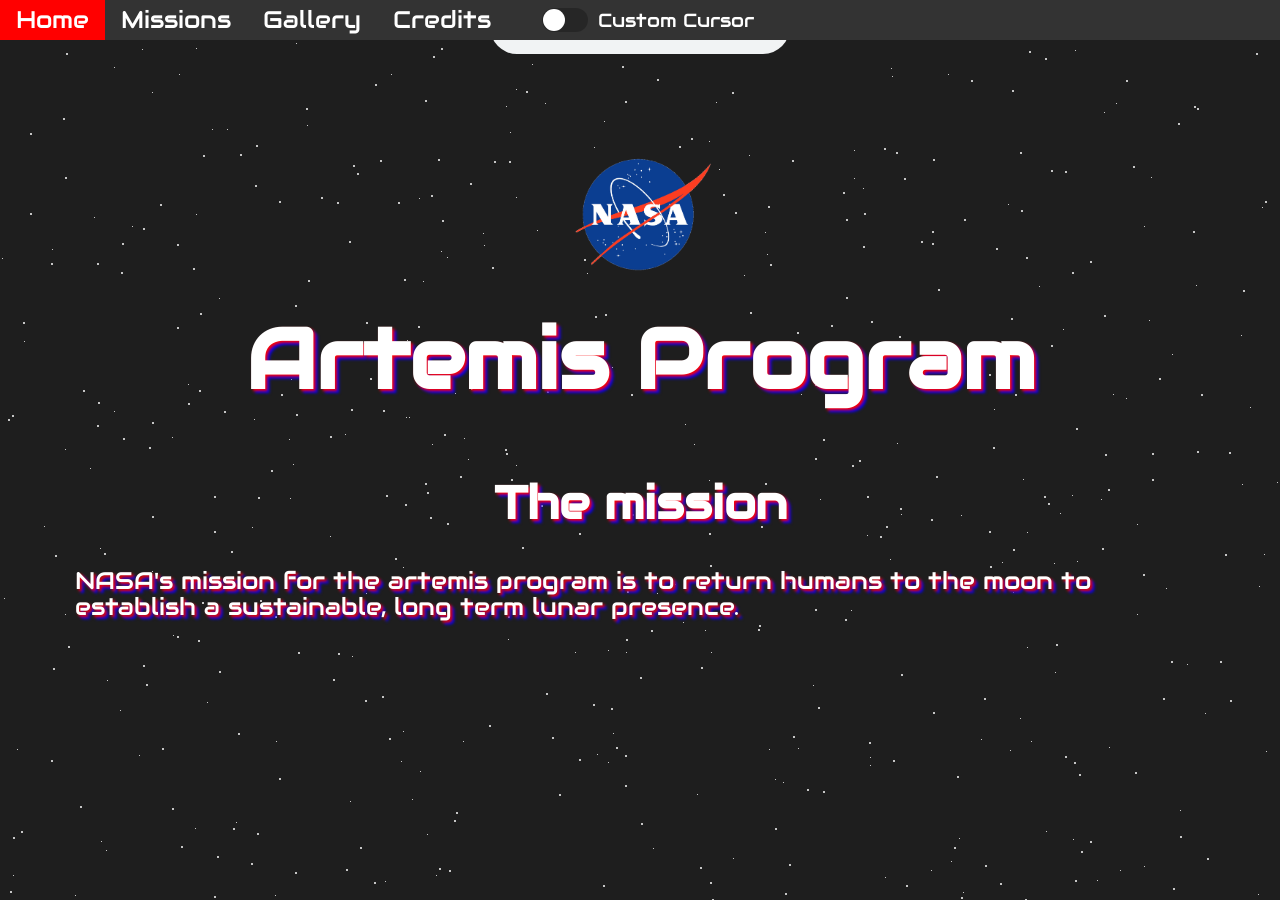
==== commit 6b26de79: "Update index.html" ====
--- a/index.html
+++ b/index.html
@@ -16,7 +16,7 @@
 </head>
 <!--Music, Background, and Nav Bars-->
 <body class="audiowide-regular">
-    <audio loop autoplay src="Music/02 Cornfield Chase.mp3"></audio>
+    <audio loop autoplay id="myAudio" src="Music/02 Cornfield Chase.mp3" controls></audio>
     <div class="page-bg"></div>
     <div class="animation-wrapper">
         <div class="particle particle-1"></div>
@@ -66,4 +66,4 @@
     <script src="JavaScript/main.js"></script>
 </body>
 
-</html>+</html>
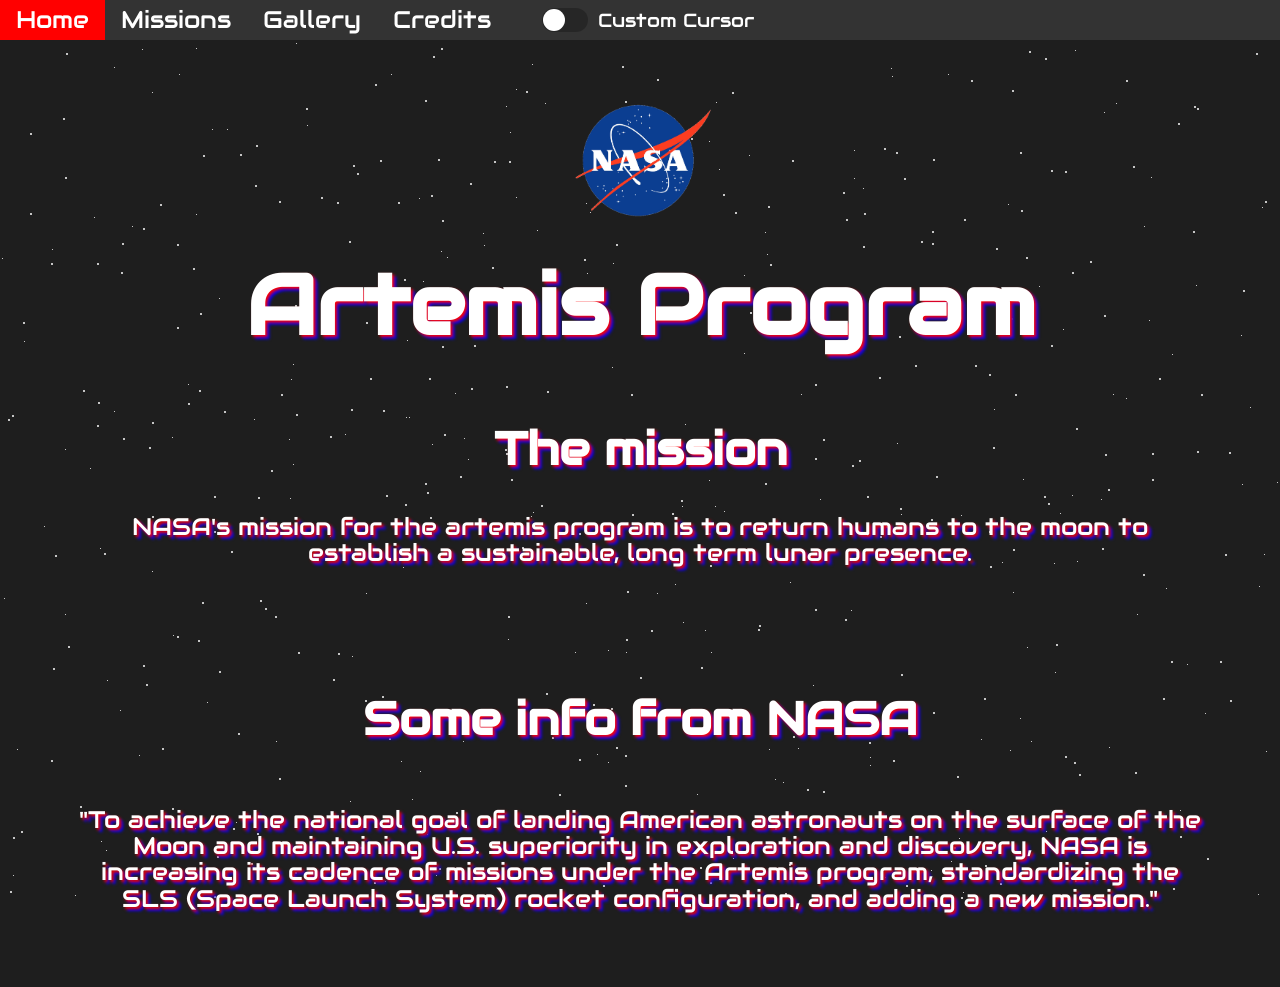
==== commit 662cc449: "Update index.html with new content and structure Added additional information about NASA's Artemis p" ====
--- a/index.html
+++ b/index.html
@@ -15,8 +15,9 @@
     <link rel="stylesheet" href="https://cdnjs.cloudflare.com/ajax/libs/font-awesome/4.7.0/css/font-awesome.min.css">
 </head>
 <!--Music, Background, and Nav Bars-->
+
 <body class="audiowide-regular">
-    <audio loop autoplay id="myAudio" src="Music/02 Cornfield Chase.mp3" controls></audio>
+    <audio loop autoplay src="Music/02 Cornfield Chase.mp3"></audio>
     <div class="page-bg"></div>
     <div class="animation-wrapper">
         <div class="particle particle-1"></div>
@@ -62,6 +63,12 @@
         NASA's mission for the artemis program is to return humans to the moon to establish a sustainable, long term
         lunar presence.
     </p>
+    <h5>Some info from NASA</h3>
+    <p>
+        "To achieve the national goal of landing American astronauts on the surface of the Moon and maintaining U.S.
+        superiority in exploration and discovery, NASA is increasing its cadence of missions under the Artemis program,
+        standardizing the SLS (Space Launch System) rocket configuration, and adding a new mission."
+    </p>
     <!--Script-->
     <script src="JavaScript/main.js"></script>
 </body>
--- a/Styles/styles.css
+++ b/Styles/styles.css
@@ -84,12 +84,17 @@
     color: white;
 }
 /*Body*/
+.p {
+  margin-top: 0px;
+  padding-top: 0px;
+}
 html,
 body {
     min-height: 100%;
     margin: 0;
     padding: 0;
     line-height: 0;
+    text-align: center;
 }
 /*Cursor*/
 body.custom-cursor-active, 
@@ -126,6 +131,7 @@
     top: 0;
     width: 100%;
     position: fixed;
+    z-index: 10;
 }
   
   ul li a.nav {
@@ -296,4 +302,5 @@
   body {
       overflow-x: hidden;
       overflow-y: hidden;
-  }+  }
+  
--- a/Styles/particles.css
+++ b/Styles/particles.css
@@ -61,3 +61,34 @@
         transform: translateY(-2560px);
     }
 }
+.animation-wrapper {
+    position: fixed;
+    top: 0;
+    left: 0;
+    width: 100vw;
+    height: 100vh;
+    z-index: -1;
+    overflow: hidden;
+}
+html, body {
+    margin: 0;
+    padding: 0;
+    width: 100%;
+    min-height: 100vh; 
+    overflow-x: hidden; /* Prevents horizontal scrollbars */
+    overflow-y: auto;   /* Enables vertical scrolling when content exceeds height */
+}
+.page-bg {
+    position: fixed; /* Keeps background image fixed */
+    top: 0;
+    left: 0;
+    width: 100%;
+    height: 100%;
+    z-index: -2; /* Behind particles */
+    background-size: cover;
+}
+.main-wrapper {
+    display: flex;
+    flex-direction: column;
+    min-height: 100vh;
+}
